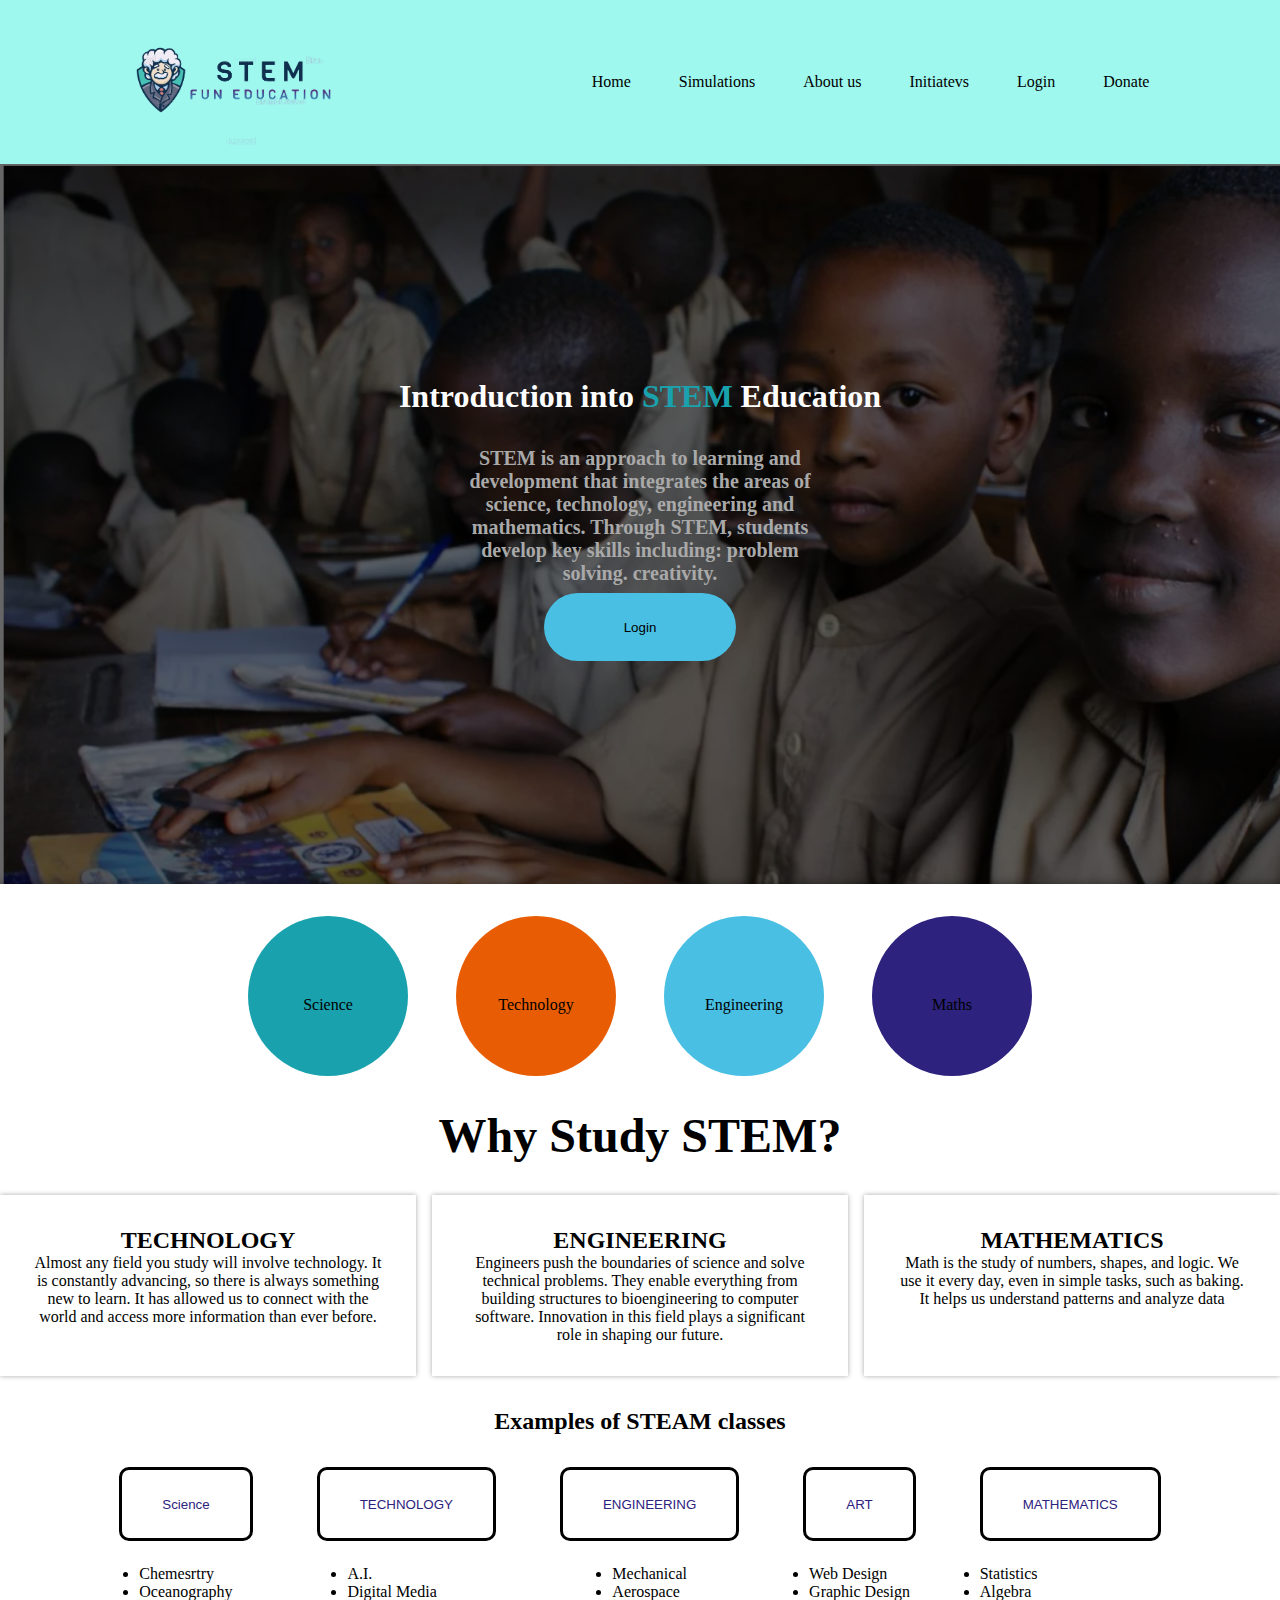
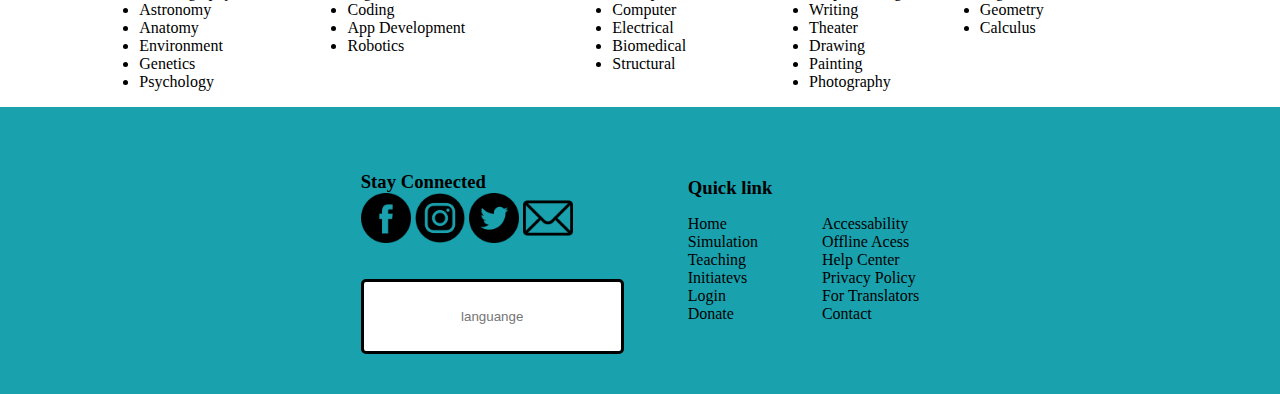
==== index.html @ d7e29684 "made simulation page responsive" ====
<!DOCTYPE html>
<html lang="en">
  <head>
    <meta charset="UTF-8" />
    <meta name="viewport" content="width=device-width, initial-scale=1.0" />
    <title>Stem</title>
    <link href="css/style.css" rel="stylesheet" />
    <link rel="stylesheet" href="https://cdnjs.cloudflare.com/ajax/libs/font-awesome/6.5.1/css/all.min.css" integrity="sha512-DTOQO9RWCH3ppGqcWaEA1BIZOC6xxalwEsw9c2QQeAIftl+Vegovlnee1c9QX4TctnWMn13TZye+giMm8e2LwA==" crossorigin="anonymous" referrerpolicy="no-referrer" />
  </head>
  <body>
    <nav>
      <div class="nav__container">
        <div class="logo">
         <a href="/"><img src="images/stem_logo.png" width="200px" /></a>
        </div>
        <div class="navigation">
          <ul>
            <li><a href="/">Home</li></a>
            <li><a href="/simulation.html">Simulations</li></a>
            <li><a href="/about-us.html">About us</li></a>
            <li><a href="/initiatives.html">Initiatevs</li></a>
            <li><a href="/login">Login</li></a>
            <li><a href="/donate.html">Donate</li></a>
          
          <li class="nav__mobile">
            <i class="fa-solid fa-bars"></i>
          </li>
        </ul>
        </div>
      </div>
     
    </nav>
    <div class="introduction">
      <div class="hero__introduction">
      <h1>Introduction into <span class="stem">STEM</span> Education</h1>
      <p class="paragraph">STEM is an approach to learning and development that integrates the areas of science, technology, engineering and mathematics. Through STEM, students develop key skills including: problem solving. creativity.
      </p>
      <div>
      <button class="btn aqua">Login</button>
    </div>
  </div>
    </div>
    <div class="round__circles">
      <div class="circles cyan">Science</div>
      <div class="circles orange">Technology</div>
      <div class="circles aqua">Engineering</div>
      <div class="circles blue">Maths</div>
    </div>

    <div>
      <h2 class="text">Why Study STEM?</h2>
    </div>
    <div class="science">
      <div class="tech">
        <h2>TECHNOLOGY</h2>

        <div class="paragraph__tech">
          <p>
            Almost any field you study will involve
            technology. It is constantly advancing, so there
            is always something new to learn. It has allowed
            us to connect with the world and access more
            information than ever before.
          </p>
        </div>
      </div>

      <div class="tech">
        <h2>ENGINEERING</h2>
        <p class="paragraph__tech">
          Engineers push the boundaries of science and solve technical
          problems. They enable
          everything from building structures to bioengineering to computer
          software.
          Innovation in this field plays a significant role in
          shaping our future.
        </p>
      </div>
      <div class="tech">
        <h2>MATHEMATICS</h2>
        <p class="paragraph__tech">
          Math is the study of numbers, shapes, and logic.
          We use it every day, even in simple tasks, such
          as baking. It helps us understand patterns and
          analyze data
        </p>
      </div>
    </div>
    <div class="main__steam">
      
        <div>
        <h2 class="heading">Examples of STEAM classes</h2>
    </div>
    <div class="main__profile">
      <div class="content__mechanical">
        <div>
        <button class="main__button">Science</button>
      </div>
      <div>
        <ul>
          <li>Chemesrtry</li>
          <li>Oceanography</li>
          <li>Astronomy</li>
          <li>Anatomy</li>
          <li>Environment</li>
          <li>Genetics</li>
          <li>Psychology</li>
        </ul>
      </div>
      </div>
      <div class="content__mechanical">
        <div>
      <button class="main__button">TECHNOLOGY</button>
    </div>
      <ul>
        <li>A.I.</li>
        <li>Digital Media</li>
        <li>Coding</li>
        <li>App Development</li>
        <li>Robotics</li>
      </ul>
</div>
<div class="content__mechanical">
  <div>
    <button class="main__button">ENGINEERING</button>
  </div>
    <ul>
        <li>Mechanical</li>
        <li>Aerospace</li>
        <li>Computer</li>
        <li>Electrical</li>
        <li>Biomedical</li>
        <li>Structural</li>
    </ul>
</div>
<div class="content__mechanical">
  <div>
    <button class="main__button">ART</button>
  </div>
  <div>
    <ul>
    <li>Web Design</li>
    <li>Graphic Design</li>
    <li>Writing</li>
    <li>Theater</li>
    <li>Drawing</li>
    <li>Painting</li>
    <li>Photography</li>
</ul>
</div>
</div>
<div class="content__mechanical">
  <div>
    <button class="main__button">MATHEMATICS</button>
    <ul>
    <li>Statistics</li>
    <li>Algebra</li>
    <li>Geometry</li>
    <li>Calculus</li>
</ul>
</div>
</div>
</div>
</div>
<div class="footer">
  
<div class="footer__content">
  <div class="footer__icons">
    <h3>Stay Connected</h3>
    <div class="footer__image">
    <img src="images/facebook.png" width="50">
      <img src="images/instagram.png" width="50">
        <img src="images/twitter.png" width="50">
        <img src="images/mail.png"width="50">
        </div>
        <div>
        <input type="language"placeholder="languange">
        </div>
        </div>
    
      <div class="quick__section">
        <h3>Quick link</h3>
      <div class="quick__link">
        <div>
        <ul> 
          <li>Home</li>
          <li>Simulation</li>
          <li>Teaching</li>
          <li>Initiatevs</li>
          <li>Login</li>
          <li>Donate</li>
        </ul>
      </div>
      <div>
        <ul>
          <li>Accessability</li>
          <li>Offline Acess</li>
          <li>Help Center</li>
          <li>Privacy Policy</li>
          <li>For Translators</li>
          <li>Contact</li>
        </ul>
      </div>
        </div>
      </div>
</div>

  </body>
</html>
---- css/style.css ----
* {
  margin: 0;
  padding: 0;
  box-sizing: border-box;
}

.container {
  width: 90%;
  margin: 0 auto;
}

.introduction {
  background: linear-gradient(rgba(0, 0, 0, 0.6), rgba(0, 0, 0, 0.6)), url("../images/Screenshot from 2024-02-20 08-55-19.png");
  background-repeat: no-repeat;
  background-size: cover;
  height: 80vh;
  display: flex;
  justify-content: center;
  align-items: center;
  flex-direction: column;
  flex-wrap: wrap;
  text-align: center;
  color: #fff;
}

.btn {
  padding: 2em 5rem;
  border-radius: 50px;
  border: none;
  text-align: center;
}

.blue {
  background-color: #2d227d;
}

.orange {
  background-color: #e85d04;
}

.cyan {
  background-color: hsl(185, 75%, 39%);
}

.aqua {
  background-color: #48bfe3;
}

.science {
  display: flex;
  justify-content: space-between;
  box-shadow: inset;
  border: darkgray;
  border-color: darkgray;
  margin-top: 2rem;
  height: 80%;
}

.paragraph {
  color: darkgray;
  padding-bottom: 1rem;
  font-size: 20px;
  font-weight: bold;
  height: 50%;
  width: 30%;
  margin: 0 auto;
  margin-top: 2rem;
  display: flex;
  justify-content: center;
  align-items: center;
  flex-direction: row;
  flex-wrap: wrap;
}

.hero h1 {
  font-size: 4rem;
  font-weight: bolder;
}

.stem {
  color: hsl(185, 75%, 39%);
}

.circles {
  border-radius: 50%;
  height: 50px;
  border: none;
  padding: 5em;
  width: 50px;
  text-align: center;
  display: flex;
  justify-content: center;
  align-items: center;
  flex-direction: row;
  flex-wrap: wrap;
}

.round__circles {
  display: flex;
  justify-content: center;
  align-items: center;
  flex-direction: row;
  flex-wrap: wrap;
  gap: 3rem;
  margin-top: 2rem;
  margin-bottom: 2rem;
}

.tech {
  padding: 2em;
  width: 90%;
  text-align: center;
  box-shadow: 0px 0px 5px darkgray;
  margin-bottom: 2rem;
}

.text {
  text-align: center;
  font-size: 3rem;
  font-weight: 2rem;
}

.tech:nth-child(2) {
  margin-left: 1em;
  margin-right: 1em;
}

.main__steam {
  display: flex;
  justify-content: center;
  align-items: center;
  flex-direction: column;
  flex-wrap: wrap;
}

.main__button {
  padding: 2em 3em;
  border: solid black;
  background-color: transparent;
  color: #2d227d;
  border-radius: 10px;
  display: flex;
  justify-content: center;
  align-items: center;
  flex-direction: row;
  flex-wrap: wrap;
}

.main__profile {
  display: flex;
  justify-content: flex-start;
  align-items: flex-start;
  flex-direction: row;
  flex-wrap: wrap;
  gap: 4rem;
  margin-top: 2em;
  padding-bottom: 1em;
}

.content__mechanical {
  display: flex;
  justify-content: center;
  align-items: center;
  flex-direction: column;
  flex-wrap: wrap;
}

.content__mechanical ul {
  display: flex;
  justify-content: center;
  align-items: flex-start;
  flex-direction: column;
  flex-wrap: wrap;
  margin-top: 1.5em;
}

.nav__container {
  background-color: #9EF8EE;
  display: flex;
  justify-content: space-around;
  align-items: center;
}

.navigation ul {
  display: flex;
  gap: 3em;
}

.navigation ul li {
  list-style-type: none;
}

.navigation ul li:hover {
  background-color: #FA7F08;
  color: aliceblue;
  cursor: pointer;
  border-radius: 20px;
}

.navigation ul li a {
  text-decoration: none;
  color: black;
}

.nav__mobile {
  display: none;
}

@media screen and (max-width: 840px) {
  .nav__mobile {
    display: none;
  }
  .navigation ul {
    display: none;
  }
  .navigation ul li:not(:last-child) {
    display: block;
  }
  .circles {
    display: flex;
    justify-content: center;
    align-items: center;
    flex-direction: row;
    flex-wrap: wrap;
  }
  .hero__introduction p {
    width: 100%;
  }
  .science {
    display: flex;
    justify-content: center;
    align-items: center;
    flex-direction: column;
    flex-wrap: wrap;
  }
}
.simulation__introduction {
  background: linear-gradient(rgba(0, 0, 0, 0.7), rgba(0, 0, 0, 0.7)), url("../images/back.jpg");
  height: 80vh;
  background-size: cover;
  background-repeat: no-repeat;
  display: flex;
  justify-content: center;
  align-items: center;
  flex-direction: column;
  flex-wrap: wrap;
  text-align: center;
  color: #48bfe3;
  font-size: 2em;
  font-weight: 1.5em;
}

.nav__mobile {
  display: none;
}

.simulation__subject {
  display: flex;
  justify-content: center;
  align-items: center;
  flex-direction: row;
  flex-wrap: wrap;
  gap: 3em;
  padding-bottom: 2em;
}

.simulation__content__profile {
  margin-top: 2rem;
  font-size: 1.5em;
  font-weight: 2em;
}

.simulation__content__profile h2 {
  color: #e85d04;
  margin-bottom: 1em;
}

@media screen and (max-width: 840px) {
  .nav__mobile {
    display: inline-block;
  }
  .navigation ul li:not(:last-child) {
    display: none;
  }
  h3 {
    font-size: 1em;
    text-align: center;
    font-weight: 2em;
    color: #48bfe3;
  }
  .simulation {
    display: flex;
    justify-content: center;
    align-items: center;
    flex-direction: column;
    flex-wrap: wrap;
  }
  .simulation__subject {
    display: flex;
    justify-content: center;
    align-items: center;
    flex-direction: column;
    flex-wrap: wrap;
  }
  .simulation__introduction p {
    width: 100%;
  }
}
.about__us {
  display: flex;
  justify-content: center;
  align-items: center;
  flex-direction: row;
  flex-wrap: wrap;
}

.about__us button {
  border: solid black;
  border-radius: 10px;
  margin-top: 2em;
  background-color: aqua;
}

.footer__content {
  display: flex;
  justify-content: center;
  align-items: center;
  flex-direction: row;
  flex-wrap: wrap;
  gap: 4em;
}

.footer {
  background-color: hsl(185, 75%, 39%);
  height: 80%;
}

.quick__link ul :hover {
  color: #e85d04;
  cursor: pointer;
}

.footer h3 {
  color: black;
}

.quick__link {
  display: flex;
  justify-content: space-between;
  align-items: center;
  flex-direction: row;
  flex-wrap: wrap;
  gap: 4rem;
  padding-top: 1rem;
}

.quick__link ul li {
  list-style-type: none;
}

.footer__content input {
  padding: 2em 3em;
  border: solid black;
  border-radius: 5px;
  margin-top: 2rem;
  text-align: center;
  margin-bottom: 3em;
}

.footer__icons {
  margin-top: 4rem;
}

.quick__section h3 {
  align-items: center;
}
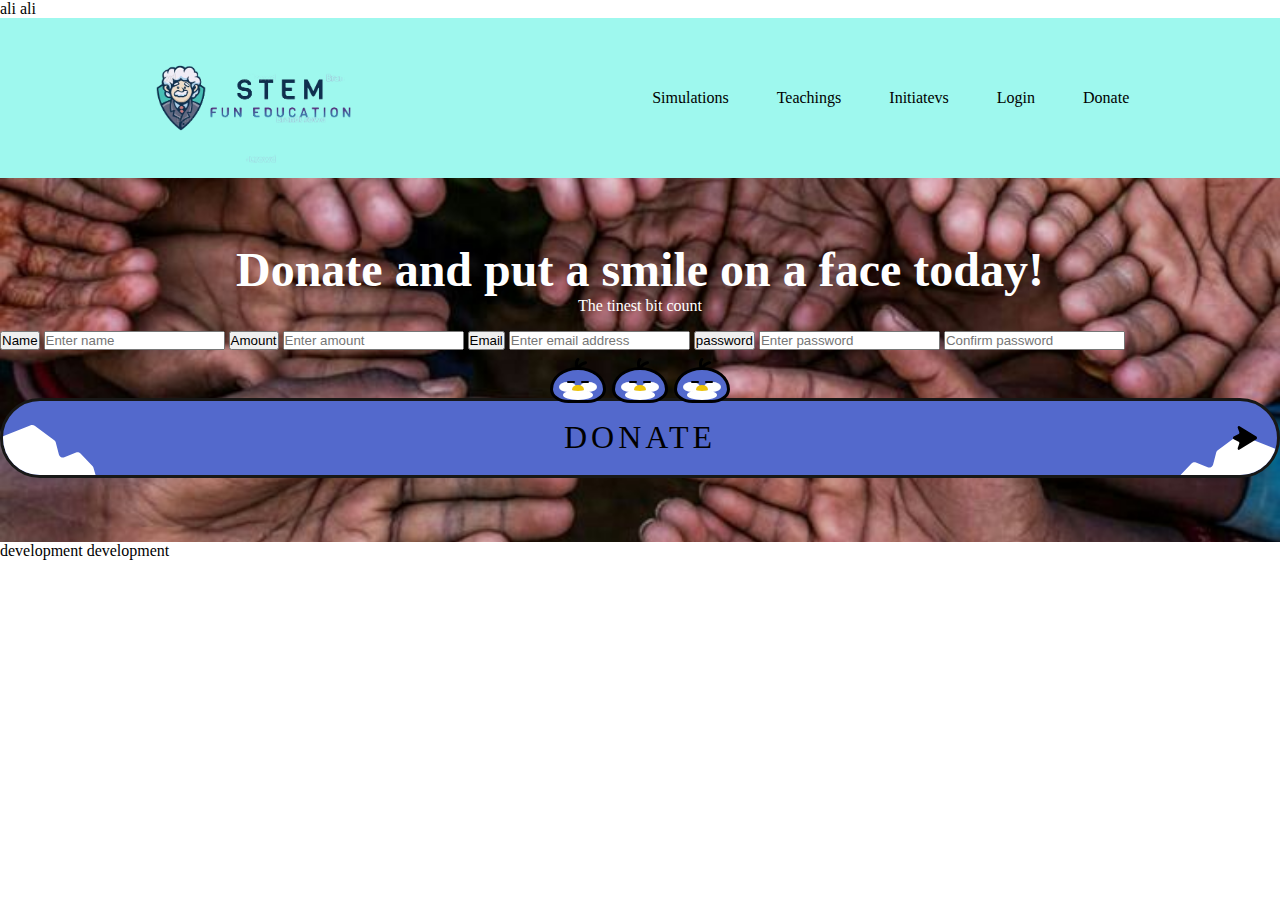
==== commit 4b8ee881: "Merge pull request #7 from zarajin7/ali" ====
--- a/index.html
+++ b/index.html
@@ -1,209 +1,106 @@
+ ali
+
+
 <!DOCTYPE html>
 <html lang="en">
+ ali
   <head>
     <meta charset="UTF-8" />
+    <title>steam/stem</title>
     <meta name="viewport" content="width=device-width, initial-scale=1.0" />
-    <title>Stem</title>
+    <title>Document</title>
     <link href="css/style.css" rel="stylesheet" />
-    <link rel="stylesheet" href="https://cdnjs.cloudflare.com/ajax/libs/font-awesome/6.5.1/css/all.min.css" integrity="sha512-DTOQO9RWCH3ppGqcWaEA1BIZOC6xxalwEsw9c2QQeAIftl+Vegovlnee1c9QX4TctnWMn13TZye+giMm8e2LwA==" crossorigin="anonymous" referrerpolicy="no-referrer" />
   </head>
   <body>
-    <nav>
-      <div class="nav__container">
-        <div class="logo">
-         <a href="/"><img src="images/stem_logo.png" width="200px" /></a>
+    <header>
+      <nav>
+        <div class="nav__container">
+          <div class="logo">
+            <img src="images/stem_logo.png" width="200px" />
+          </div>
+          <div class="navigation">
+            <ul>
+              <li><a href="#"></a>Simulations</li>
+              <li><a href="#"></a>Teachings</li>
+              <li><a href="#"></a>Initiatevs</li>
+              <li><a href="#"></a>Login</li>
+              <li><a href="donate.html"></a>Donate</li>
+            </ul>
+          </div>
         </div>
-        <div class="navigation">
-          <ul>
-            <li><a href="/">Home</li></a>
-            <li><a href="/simulation.html">Simulations</li></a>
-            <li><a href="/about-us.html">About us</li></a>
-            <li><a href="/initiatives.html">Initiatevs</li></a>
-            <li><a href="/login">Login</li></a>
-            <li><a href="/donate.html">Donate</li></a>
-          
-          <li class="nav__mobile">
-            <i class="fa-solid fa-bars"></i>
-          </li>
-        </ul>
+      </nav>
+    </header>
+
+    
+
+    <section>
+      <div class="hero">
+        <div class="hero__content">
+          <div class="hero__content__header">
+            <div class="margin__top">
+            <h1>
+              <strong class="white"
+                >Donate and put a smile on a face today!</strong
+              >
+            </h1>
+            <p><span class="white">The tinest bit count</span></p>
+          </div>
+
+<div class="card">
+  <div class="main__card">
+    <button>Name</button>
+    <input type="search" placeholder="Enter name" />
+
+    <button>Amount</button>
+    <input type="amount" placeholder="Enter amount" />
+
+    <button>Email</button>
+    <input type="search" placeholder="Enter email address" />
+    
+    <button>password</button>
+<input type="password" placeholder="Enter password">
+<input type="password" placeholder="Confirm password">
+
+    <div class="container">
+      <a id="donate" href="#" class="button button--pen">
+        <div class="button__wrapper">
+          <span class="button__text">DONATE</span>
+        </div>
+        <div class="characterBox">
+          <div class="character wakeup">
+            <div class="character__face"></div>
+            <div class="charactor__face2"></div>
+          </div>
+          <div class="character wakeup">
+            <div class="character__face"></div>
+            <div class="charactor__face2"></div>
+          </div>
+          <div class="character">
+            <div class="character__face"></div>
+            <div class="charactor__face2"></div>
+          </div>
+        </div>
+      </a>
+    </div>
+  </div>
+</div>
+</div>
         </div>
       </div>
-     
-    </nav>
-    <div class="introduction">
-      <div class="hero__introduction">
-      <h1>Introduction into <span class="stem">STEM</span> Education</h1>
-      <p class="paragraph">STEM is an approach to learning and development that integrates the areas of science, technology, engineering and mathematics. Through STEM, students develop key skills including: problem solving. creativity.
-      </p>
-      <div>
-      <button class="btn aqua">Login</button>
-    </div>
-  </div>
-    </div>
-    <div class="round__circles">
-      <div class="circles cyan">Science</div>
-      <div class="circles orange">Technology</div>
-      <div class="circles aqua">Engineering</div>
-      <div class="circles blue">Maths</div>
-    </div>
-
-    <div>
-      <h2 class="text">Why Study STEM?</h2>
-    </div>
-    <div class="science">
-      <div class="tech">
-        <h2>TECHNOLOGY</h2>
-
-        <div class="paragraph__tech">
-          <p>
-            Almost any field you study will involve
-            technology. It is constantly advancing, so there
-            is always something new to learn. It has allowed
-            us to connect with the world and access more
-            information than ever before.
-          </p>
-        </div>
-      </div>
-
-      <div class="tech">
-        <h2>ENGINEERING</h2>
-        <p class="paragraph__tech">
-          Engineers push the boundaries of science and solve technical
-          problems. They enable
-          everything from building structures to bioengineering to computer
-          software.
-          Innovation in this field plays a significant role in
-          shaping our future.
-        </p>
-      </div>
-      <div class="tech">
-        <h2>MATHEMATICS</h2>
-        <p class="paragraph__tech">
-          Math is the study of numbers, shapes, and logic.
-          We use it every day, even in simple tasks, such
-          as baking. It helps us understand patterns and
-          analyze data
-        </p>
-      </div>
-    </div>
-    <div class="main__steam">
-      
-        <div>
-        <h2 class="heading">Examples of STEAM classes</h2>
-    </div>
-    <div class="main__profile">
-      <div class="content__mechanical">
-        <div>
-        <button class="main__button">Science</button>
-      </div>
-      <div>
-        <ul>
-          <li>Chemesrtry</li>
-          <li>Oceanography</li>
-          <li>Astronomy</li>
-          <li>Anatomy</li>
-          <li>Environment</li>
-          <li>Genetics</li>
-          <li>Psychology</li>
-        </ul>
-      </div>
-      </div>
-      <div class="content__mechanical">
-        <div>
-      <button class="main__button">TECHNOLOGY</button>
-    </div>
-      <ul>
-        <li>A.I.</li>
-        <li>Digital Media</li>
-        <li>Coding</li>
-        <li>App Development</li>
-        <li>Robotics</li>
-      </ul>
-</div>
-<div class="content__mechanical">
-  <div>
-    <button class="main__button">ENGINEERING</button>
-  </div>
-    <ul>
-        <li>Mechanical</li>
-        <li>Aerospace</li>
-        <li>Computer</li>
-        <li>Electrical</li>
-        <li>Biomedical</li>
-        <li>Structural</li>
-    </ul>
-</div>
-<div class="content__mechanical">
-  <div>
-    <button class="main__button">ART</button>
-  </div>
-  <div>
-    <ul>
-    <li>Web Design</li>
-    <li>Graphic Design</li>
-    <li>Writing</li>
-    <li>Theater</li>
-    <li>Drawing</li>
-    <li>Painting</li>
-    <li>Photography</li>
-</ul>
-</div>
-</div>
-<div class="content__mechanical">
-  <div>
-    <button class="main__button">MATHEMATICS</button>
-    <ul>
-    <li>Statistics</li>
-    <li>Algebra</li>
-    <li>Geometry</li>
-    <li>Calculus</li>
-</ul>
-</div>
-</div>
-</div>
-</div>
-<div class="footer">
-  
-<div class="footer__content">
-  <div class="footer__icons">
-    <h3>Stay Connected</h3>
-    <div class="footer__image">
-    <img src="images/facebook.png" width="50">
-      <img src="images/instagram.png" width="50">
-        <img src="images/twitter.png" width="50">
-        <img src="images/mail.png"width="50">
-        </div>
-        <div>
-        <input type="language"placeholder="languange">
-        </div>
-        </div>
-    
-      <div class="quick__section">
-        <h3>Quick link</h3>
-      <div class="quick__link">
-        <div>
-        <ul> 
-          <li>Home</li>
-          <li>Simulation</li>
-          <li>Teaching</li>
-          <li>Initiatevs</li>
-          <li>Login</li>
-          <li>Donate</li>
-        </ul>
-      </div>
-      <div>
-        <ul>
-          <li>Accessability</li>
-          <li>Offline Acess</li>
-          <li>Help Center</li>
-          <li>Privacy Policy</li>
-          <li>For Translators</li>
-          <li>Contact</li>
-        </ul>
-      </div>
-        </div>
-      </div>
-</div>
+    </section>
+    <script type="module" src="js/confetti.js"></script>
 
   </body>
 </html>
+
+<head>
+    <meta charset="UTF-8">
+    <meta name="viewport" content="width=device-width, initial-scale=1.0">
+    <title>Stem</title>
+</head>
+<body>
+    
+</body>
+</html>
+development
+ development
--- a/css/style.css
+++ b/css/style.css
@@ -1,177 +1,523 @@
-* {
-  margin: 0;
-  padding: 0;
-  box-sizing: border-box;
-}
-
-.container {
-  width: 90%;
+.nav__container {
+  background-color: aliceblue;
+  display: flex;
+  justify-content: space-around;
+  align-items: center;
+}
+
+.navigation ul {
+  display: flex;
+  gap: 3em;
+}
+
+.navigation ul li {
+  list-style-type: none;
+}
+
+.navigation ul li:hover {
+  background-color: #9ef8ee;
+  padding: 1rem;
+  color: aliceblue;
+  cursor: pointer;
+  border-radius: 20px;
+}
+
+.navigation ul li a {
+  text-decoration: none;
+  color: black;
+}
+
+.hero__content {
+  background-color: white;
+  min-width: 400px;
+}
+.hero__content__header {
+  background: url("/images/donate.jpg") no-repeat center center/cover;
+  padding: 4em 0;
+}
+.hero__content__header .white {
+  color: white;
+}
+.hero__content__header .margin__top {
+  margin-bottom: 1em;
+  text-align: center;
+}
+.hero__content__header .margin__top h1 {
+  font-size: 3rem;
+}
+.donation__form {
+  background-color: #fff;
+  padding: 1em;
+  /* height: 430px; */
+  width: 50%;
   margin: 0 auto;
-}
-
-.introduction {
-  background: linear-gradient(rgba(0, 0, 0, 0.6), rgba(0, 0, 0, 0.6)), url("../images/Screenshot from 2024-02-20 08-55-19.png");
-  background-repeat: no-repeat;
-  background-size: cover;
-  height: 80vh;
-  display: flex;
-  justify-content: center;
-  align-items: center;
-  flex-direction: column;
-  flex-wrap: wrap;
-  text-align: center;
-  color: #fff;
-}
-
-.btn {
-  padding: 2em 5rem;
-  border-radius: 50px;
-  border: none;
-  text-align: center;
-}
-
-.blue {
-  background-color: #2d227d;
-}
-
-.orange {
-  background-color: #e85d04;
-}
-
-.cyan {
-  background-color: hsl(185, 75%, 39%);
-}
-
-.aqua {
-  background-color: #48bfe3;
-}
-
-.science {
-  display: flex;
-  justify-content: space-between;
-  box-shadow: inset;
-  border: darkgray;
-  border-color: darkgray;
-  margin-top: 2rem;
-  height: 80%;
-}
-
-.paragraph {
-  color: darkgray;
-  padding-bottom: 1rem;
-  font-size: 20px;
-  font-weight: bold;
-  height: 50%;
-  width: 30%;
-  margin: 0 auto;
-  margin-top: 2rem;
-  display: flex;
-  justify-content: center;
-  align-items: center;
-  flex-direction: row;
-  flex-wrap: wrap;
-}
-
-.hero h1 {
-  font-size: 4rem;
-  font-weight: bolder;
-}
-
-.stem {
-  color: hsl(185, 75%, 39%);
-}
-
-.circles {
-  border-radius: 50%;
-  height: 50px;
-  border: none;
-  padding: 5em;
-  width: 50px;
-  text-align: center;
-  display: flex;
-  justify-content: center;
-  align-items: center;
-  flex-direction: row;
-  flex-wrap: wrap;
-}
-
-.round__circles {
-  display: flex;
-  justify-content: center;
-  align-items: center;
-  flex-direction: row;
-  flex-wrap: wrap;
-  gap: 3rem;
-  margin-top: 2rem;
-  margin-bottom: 2rem;
-}
-
-.tech {
-  padding: 2em;
-  width: 90%;
-  text-align: center;
-  box-shadow: 0px 0px 5px darkgray;
-  margin-bottom: 2rem;
-}
-
-.text {
-  text-align: center;
-  font-size: 3rem;
-  font-weight: 2rem;
-}
-
-.tech:nth-child(2) {
-  margin-left: 1em;
-  margin-right: 1em;
-}
-
-.main__steam {
-  display: flex;
-  justify-content: center;
-  align-items: center;
-  flex-direction: column;
-  flex-wrap: wrap;
-}
-
-.main__button {
-  padding: 2em 3em;
-  border: solid black;
-  background-color: transparent;
-  color: #2d227d;
-  border-radius: 10px;
-  display: flex;
-  justify-content: center;
-  align-items: center;
-  flex-direction: row;
-  flex-wrap: wrap;
-}
-
-.main__profile {
+  border-radius: 30px;
+}
+.donation__form form {
+  padding: 1em;
+  gap: 1em;
   display: flex;
   justify-content: flex-start;
-  align-items: flex-start;
-  flex-direction: row;
-  flex-wrap: wrap;
-  gap: 4rem;
-  margin-top: 2em;
-  padding-bottom: 1em;
-}
-
-.content__mechanical {
-  display: flex;
-  justify-content: center;
-  align-items: center;
-  flex-direction: column;
-  flex-wrap: wrap;
-}
-
-.content__mechanical ul {
-  display: flex;
-  justify-content: center;
   align-items: flex-start;
   flex-direction: column;
   flex-wrap: wrap;
-  margin-top: 1.5em;
+}
+.donation__form form div {
+  display: flex;
+  justify-content: flex-start;
+  align-items: flex-start;
+  flex-direction: column;
+  flex-wrap: wrap;
+  gap: 0.5em;
+  width: 100%;
+}
+.donation__form form div input {
+  width: 100%;
+  outline: none;
+  padding: 1.5em 1em;
+  border: none;
+  box-shadow: 0 0 5px lightgray;
+}
+
+.button--pen {
+  --main_color: #5369cc;
+  --sub_color1: #fff;
+  --sub_color2: rgb(237, 196, 10);
+  --base_color: #000000;
+  --border_radius1: 60px 60px 40px 40px / 48px 48px 30px 30px;
+  --border_radius2: 70px 70px 40px 40px / 48px 48px 30px 30px;
+  --border_radius3: 40px 40px 40px 40px / 48px 48px 30px 30px;
+}
+
+.button {
+  position: relative;
+  display: flex;
+  justify-content: center;
+  align-items: center;
+  height: 80px;
+  box-sizing: border-box;
+  text-decoration: none;
+  border: solid 3px #181817;
+  border-radius: 40px;
+  background: var(--main_color);
+  font-family: "Fredoka One", cursive;
+  margin-top: 3em;
+}
+
+.button::before {
+  content: "";
+  position: absolute;
+  z-index: 2;
+  top: 0;
+  right: 20px;
+  bottom: 0;
+  margin: auto 0;
+  width: 24px;
+  height: 24px;
+  background: var(--base_color);
+  transition: all ease 0.2s;
+}
+
+.button__wrapper {
+  display: flex;
+  justify-content: center;
+  align-items: center;
+  position: relative;
+  z-index: 1;
+  width: 100%;
+  height: 100%;
+  border-radius: 40px;
+  overflow: hidden;
+}
+
+.button__wrapper::before,
+.button__wrapper::after {
+  transition: all 0.5s ease;
+}
+
+.characterBox {
+  position: absolute;
+  top: -54px;
+  left: 0;
+  right: 0;
+  margin: 0 auto;
+  display: flex;
+  justify-content: space-between;
+  align-items: flex-end;
+  width: 180px;
+  height: 56px;
+}
+
+.button__text {
+  position: relative;
+  z-index: 3;
+  font-size: 32px;
+  letter-spacing: 4px;
+  color: var(--base_color);
+  transition: all 0.3s ease;
+}
+
+.character {
+  position: relative;
+  width: 56px;
+  height: 36px;
+  box-sizing: border-box;
+  border: solid 3px #000;
+  background: var(--main_color);
+  border-radius: var(--border_radius1);
+  animation: sleep 1s ease infinite alternate;
+}
+
+.character::before {
+  content: "";
+  position: absolute;
+  top: -12px;
+  left: 22px;
+  width: 12px;
+  height: 12px;
+  background: #000;
+  -webkit-clip-path: path("M10.23,3.32c-3.54,.63-5.72,2.51-7.02,4.23-.33-1.58-.34-3.54,.93-5.12,.52-.65,.41-1.59-.24-2.11C3.24-.19,2.29-.08,1.77,.57c-3.82,4.77-.31,11.11-.13,11.42,0,0,0,0,0,0,0,0,0,0,0,0,0,0,0,0,0,0-.01-.02,2.49,.04,2.52,0,.1-.14,1.54-4.82,6.59-5.71,.82-.14,1.37-.92,1.22-1.74s-.94-1.36-1.75-1.21Z");
+          clip-path: path("M10.23,3.32c-3.54,.63-5.72,2.51-7.02,4.23-.33-1.58-.34-3.54,.93-5.12,.52-.65,.41-1.59-.24-2.11C3.24-.19,2.29-.08,1.77,.57c-3.82,4.77-.31,11.11-.13,11.42,0,0,0,0,0,0,0,0,0,0,0,0,0,0,0,0,0,0-.01-.02,2.49,.04,2.52,0,.1-.14,1.54-4.82,6.59-5.71,.82-.14,1.37-.92,1.22-1.74s-.94-1.36-1.75-1.21Z");
+}
+
+.character__face {
+  position: absolute;
+  z-index: 2;
+  top: 15px;
+  left: 0;
+  right: 0;
+  margin: 0 auto;
+  width: 12px;
+  height: 6px;
+  background: var(--sub_color2);
+  border-radius: 50% 50% 50% 50%/78% 78% 22% 22%;
+  transition: 0.2s;
+}
+
+.character__face::before,
+.character__face::after {
+  content: "";
+  position: absolute;
+  top: -4px;
+  width: 8px;
+  height: 2px;
+  border-radius: 4px;
+  background: #000;
+}
+
+.character__face::before {
+  left: -5px;
+}
+
+.character__face::after {
+  right: -5px;
+}
+
+.button--pen .charactor__face2 {
+  position: absolute;
+  z-index: 1;
+  bottom: 0;
+  left: 0;
+  right: 0;
+  margin: auto;
+  width: 30px;
+  height: 10px;
+  border-radius: 50%;
+  background: #fff;
+  animation: face_pen 1s ease infinite alternate;
+}
+
+.button--pen .charactor__face2::before,
+.button--pen .charactor__face2::after {
+  content: "";
+  position: absolute;
+  top: -8px;
+  width: 17px;
+  height: 10px;
+  border-radius: 50%;
+  background: #fff;
+}
+
+.button--pen .charactor__face2::before {
+  left: -4px;
+}
+
+.button--pen .charactor__face2::after {
+  right: -4px;
+}
+
+.button--pen::before {
+  -webkit-clip-path: path("M23.36,10.63L6.18,.13c-.93-.57-1.85,.81-1.39,2.06l1.44,3.91c.3,.81,.01,1.81-.6,2.1L.72,10.58c-.96,.47-.96,2.37,0,2.83l4.91,2.38c.62,.3,.9,1.29,.6,2.1l-1.44,3.91c-.46,1.26,.46,2.63,1.39,2.06L23.36,13.37c.86-.53,.86-2.22,0-2.75Z");
+          clip-path: path("M23.36,10.63L6.18,.13c-.93-.57-1.85,.81-1.39,2.06l1.44,3.91c.3,.81,.01,1.81-.6,2.1L.72,10.58c-.96,.47-.96,2.37,0,2.83l4.91,2.38c.62,.3,.9,1.29,.6,2.1l-1.44,3.91c-.46,1.26,.46,2.63,1.39,2.06L23.36,13.37c.86-.53,.86-2.22,0-2.75Z");
+}
+
+.button--pen .button__wrapper::before,
+.button--pen .button__wrapper::after {
+  content: "";
+  position: absolute;
+  width: 110px;
+  height: 60px;
+  background: var(--sub_color1);
+  -webkit-clip-path: path("M9.12,14.14L43.15,.5c1.61-.86,3.57-.59,4.9,.68l19.55,14.31c.42,.4,.76,.89,.99,1.42l3.45,13.09c.89,2.06,3.18,3.09,5.28,2.37l11.76-4.86c1.56-.54,3.29-.11,4.43,1.1l11.93,12.39c.48,.51,.84,1.12,1.03,1.8l3.35,11.62c.8,2.79-1.25,5.58-4.1,5.58H4.27c-2.71,0-4.73-2.54-4.18-5.24L6.92,17.11c.26-1.28,1.07-2.37,2.2-2.97Z");
+          clip-path: path("M9.12,14.14L43.15,.5c1.61-.86,3.57-.59,4.9,.68l19.55,14.31c.42,.4,.76,.89,.99,1.42l3.45,13.09c.89,2.06,3.18,3.09,5.28,2.37l11.76-4.86c1.56-.54,3.29-.11,4.43,1.1l11.93,12.39c.48,.51,.84,1.12,1.03,1.8l3.35,11.62c.8,2.79-1.25,5.58-4.1,5.58H4.27c-2.71,0-4.73-2.54-4.18-5.24L6.92,17.11c.26-1.28,1.07-2.37,2.2-2.97Z");
+}
+
+.button--pen .button__wrapper::before {
+  left: -16px;
+  bottom: -10px;
+}
+
+.button--pen .button__wrapper::after {
+  right: -8px;
+  bottom: -20px;
+  transform: rotateY(180deg);
+}
+
+.button:hover .button__wrapper::before {
+  transform: translateX(-12px);
+}
+
+.button:hover .button__wrapper::after {
+  transform: rotateY(180deg) translateX(-12px);
+}
+
+.button:hover .button__text {
+  letter-spacing: 6px;
+}
+
+.button:hover::before {
+  right: 14px;
+}
+
+.button:hover .wakeup {
+  animation: wakeup 0.2s ease;
+  animation-fill-mode: forwards;
+}
+
+.button:hover .wakeup .character__face {
+  top: 20px;
+}
+
+.button:hover .wakeup .character__face::before,
+.button:hover .wakeup .character__face::after {
+  animation: eye 5s linear infinite;
+}
+
+.button:hover .wakeup:nth-child(2) .character__face::before,
+.button:hover .wakeup:nth-child(2) .character__face::after {
+  animation: eye_2 5s linear infinite;
+}
+
+.button--pen:hover .wakeup .charactor__face2 {
+  animation: face_pen_wakeup 0.2s ease;
+  animation-fill-mode: forwards;
+}
+
+.button--pen:hover .wakeup .charactor__face2::before,
+.button--pen:hover .wakeup .charactor__face2::after {
+  top: -12px;
+  height: 18px;
+}
+
+@keyframes sleep {
+  0% {
+    height: 36px;
+    border-radius: var(--border_radius1);
+  }
+  100% {
+    height: 32px;
+    border-radius: var(--border_radius2);
+  }
+}
+@keyframes wakeup {
+  0% {
+    height: 32px;
+    border-radius: var(--border_radius2);
+  }
+  100% {
+    height: 56px;
+    border-radius: var(--border_radius3);
+  }
+}
+@keyframes eye {
+  0% {
+    top: -6px;
+    width: 6px;
+    height: 6px;
+  }
+  30% {
+    top: -6px;
+    width: 6px;
+    height: 6px;
+  }
+  32% {
+    top: -4px;
+    width: 8px;
+    height: 2px;
+  }
+  34% {
+    top: -6px;
+    width: 6px;
+    height: 6px;
+  }
+  70% {
+    top: -6px;
+    width: 6px;
+    height: 6px;
+  }
+  72% {
+    top: -4px;
+    width: 8px;
+    height: 2px;
+  }
+  74% {
+    top: -6px;
+    width: 6px;
+    height: 6px;
+  }
+  76% {
+    top: -4px;
+    width: 8px;
+    height: 2px;
+  }
+  78% {
+    top: -6px;
+    width: 6px;
+    height: 6px;
+  }
+  100% {
+    top: -6px;
+    width: 6px;
+    height: 6px;
+  }
+}
+@keyframes eye_2 {
+  0% {
+    top: -6px;
+    width: 6px;
+    height: 6px;
+  }
+  10% {
+    transform: translateX(0);
+  }
+  12% {
+    transform: translateX(3px);
+  }
+  20% {
+    top: -6px;
+    width: 6px;
+    height: 6px;
+  }
+  22% {
+    top: -4px;
+    width: 8px;
+    height: 2px;
+  }
+  24% {
+    top: -6px;
+    width: 6px;
+    height: 6px;
+  }
+  25% {
+    transform: translateX(3px);
+  }
+  27% {
+    transform: translateX(0);
+  }
+  74% {
+    top: -6px;
+    width: 6px;
+    height: 6px;
+    transform: translateX(0);
+  }
+  76% {
+    top: -4px;
+    width: 8px;
+    height: 2px;
+    transform: translateX(3px);
+  }
+  78% {
+    top: -6px;
+    width: 6px;
+    height: 6px;
+  }
+  80% {
+    top: -4px;
+    width: 8px;
+    height: 2px;
+  }
+  82% {
+    top: -6px;
+    width: 6px;
+    height: 6px;
+  }
+  85% {
+    transform: translateX(3px);
+  }
+  87% {
+    transform: translateX(0);
+  }
+  100% {
+    top: -6px;
+    width: 6px;
+    height: 6px;
+    transform: translateX(0);
+  }
+}
+@keyframes body_hoo {
+  0% {
+    bottom: 2px;
+  }
+  100% {
+    bottom: 0;
+  }
+}
+@keyframes body_hoo_wakeup {
+  0% {
+    bottom: 2px;
+  }
+  100% {
+    bottom: 6px;
+  }
+}
+@keyframes face_pen {
+  0% {
+    height: 14px;
+  }
+  100% {
+    height: 10px;
+  }
+}
+@keyframes face_pen_wakeup {
+  0% {
+    height: 14px;
+  }
+  100% {
+    height: 28px;
+  }
+}
+@media screen and (max-width: 600px) {
+  .nav__container {
+    background-color: #9ef8ee;
+  }
+  .nav__container--right {
+    display: none;
+  }
+  .nav__container {
+    display: none;
+    z-index: 1;
+  }
+}
+* {
+  margin: 0;
+  box-sizing: border-box;
+  padding: 0%;
+}
+
+.home__page {
+  background-image: url(../images/stem.jpg);
+  background-repeat: no-repeat;
+  background-position: center center;
 }
 
 .nav__container {
@@ -192,6 +538,7 @@
 
 .navigation ul li:hover {
   background-color: #FA7F08;
+  padding: 1rem;
   color: aliceblue;
   cursor: pointer;
   border-radius: 20px;
@@ -202,175 +549,42 @@
   color: black;
 }
 
-.nav__mobile {
-  display: none;
-}
-
-@media screen and (max-width: 840px) {
-  .nav__mobile {
-    display: none;
-  }
-  .navigation ul {
-    display: none;
-  }
-  .navigation ul li:not(:last-child) {
-    display: block;
-  }
-  .circles {
-    display: flex;
-    justify-content: center;
-    align-items: center;
-    flex-direction: row;
-    flex-wrap: wrap;
-  }
-  .hero__introduction p {
-    width: 100%;
-  }
-  .science {
-    display: flex;
-    justify-content: center;
-    align-items: center;
-    flex-direction: column;
-    flex-wrap: wrap;
-  }
-}
-.simulation__introduction {
-  background: linear-gradient(rgba(0, 0, 0, 0.7), rgba(0, 0, 0, 0.7)), url("../images/back.jpg");
-  height: 80vh;
-  background-size: cover;
-  background-repeat: no-repeat;
-  display: flex;
-  justify-content: center;
-  align-items: center;
-  flex-direction: column;
-  flex-wrap: wrap;
+.hero__content {
+  background-color: #9EF8EE;
+}
+
+.main-container {
+  display: flex;
   text-align: center;
-  color: #48bfe3;
-  font-size: 2em;
-  font-weight: 1.5em;
-}
-
-.nav__mobile {
-  display: none;
-}
-
-.simulation__subject {
-  display: flex;
-  justify-content: center;
-  align-items: center;
-  flex-direction: row;
-  flex-wrap: wrap;
-  gap: 3em;
-  padding-bottom: 2em;
-}
-
-.simulation__content__profile {
-  margin-top: 2rem;
-  font-size: 1.5em;
-  font-weight: 2em;
-}
-
-.simulation__content__profile h2 {
-  color: #e85d04;
-  margin-bottom: 1em;
-}
-
-@media screen and (max-width: 840px) {
-  .nav__mobile {
-    display: inline-block;
-  }
-  .navigation ul li:not(:last-child) {
-    display: none;
-  }
-  h3 {
-    font-size: 1em;
-    text-align: center;
-    font-weight: 2em;
-    color: #48bfe3;
-  }
-  .simulation {
-    display: flex;
-    justify-content: center;
-    align-items: center;
-    flex-direction: column;
-    flex-wrap: wrap;
-  }
-  .simulation__subject {
-    display: flex;
-    justify-content: center;
-    align-items: center;
-    flex-direction: column;
-    flex-wrap: wrap;
-  }
-  .simulation__introduction p {
-    width: 100%;
-  }
-}
-.about__us {
-  display: flex;
-  justify-content: center;
-  align-items: center;
-  flex-direction: row;
-  flex-wrap: wrap;
-}
-
-.about__us button {
-  border: solid black;
-  border-radius: 10px;
-  margin-top: 2em;
-  background-color: aqua;
-}
-
-.footer__content {
-  display: flex;
-  justify-content: center;
-  align-items: center;
-  flex-direction: row;
-  flex-wrap: wrap;
-  gap: 4em;
-}
-
-.footer {
-  background-color: hsl(185, 75%, 39%);
-  height: 80%;
-}
-
-.quick__link ul :hover {
-  color: #e85d04;
+}
+
+.main-content__left h3 {
+  font-size: 1rem;
+  padding-top: 6rem;
+}
+
+.main-content__left h1 {
+  font-size: 2rem;
+  padding-top: 4rem 0;
+}
+
+.main-content__list {
+  border-bottom: 3px solid black;
+}
+
+.main-content__list ul {
+  display: flex;
+  justify-content: space-evenly;
+  list-style-type: none;
+  font-size: 3rem;
+}
+
+.main-content__list ul li {
+  padding-bottom: -1rem;
+}
+
+.main-content__list ul li:hover {
   cursor: pointer;
-}
-
-.footer h3 {
-  color: black;
-}
-
-.quick__link {
-  display: flex;
-  justify-content: space-between;
-  align-items: center;
-  flex-direction: row;
-  flex-wrap: wrap;
-  gap: 4rem;
-  padding-top: 1rem;
-}
-
-.quick__link ul li {
-  list-style-type: none;
-}
-
-.footer__content input {
-  padding: 2em 3em;
-  border: solid black;
-  border-radius: 5px;
-  margin-top: 2rem;
-  text-align: center;
-  margin-bottom: 3em;
-}
-
-.footer__icons {
-  margin-top: 4rem;
-}
-
-.quick__section h3 {
-  align-items: center;
+  border-bottom: 3px solid #FA7F08;
+  padding-bottom: 0.5em;
 }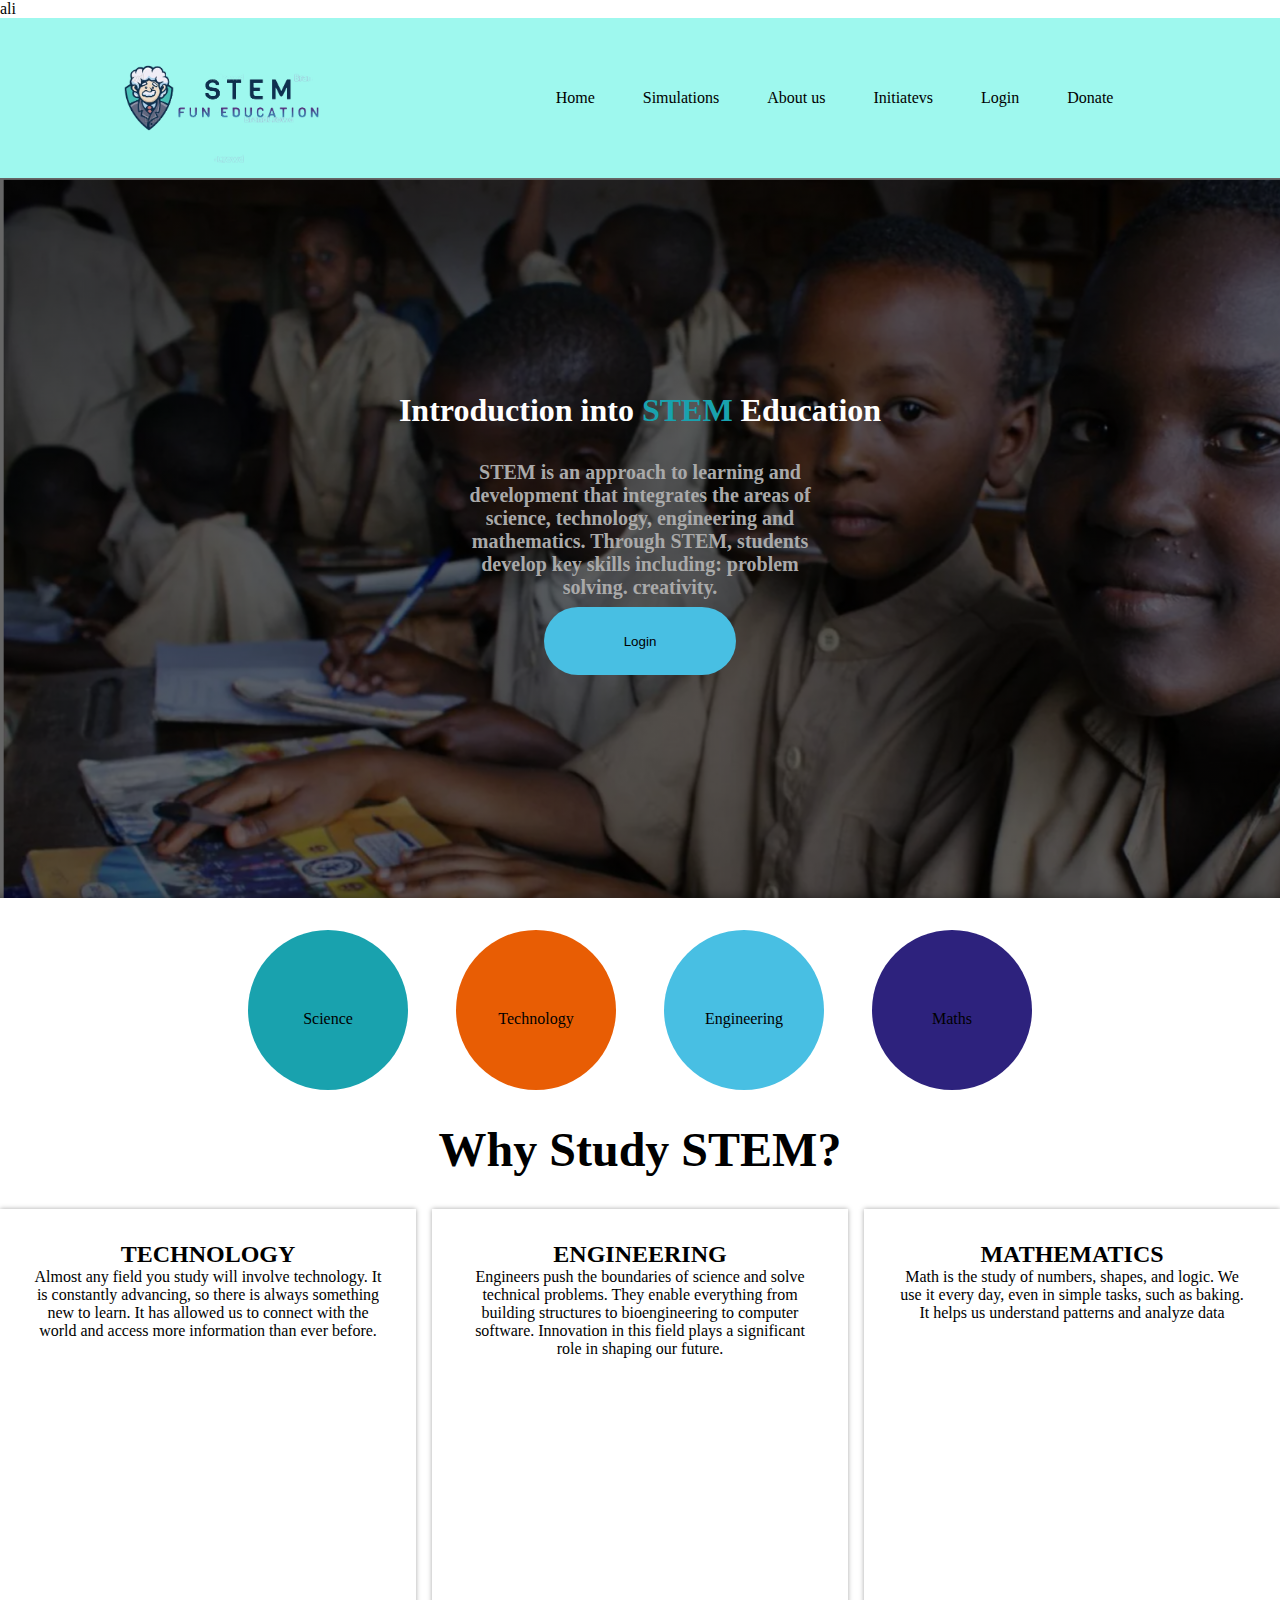
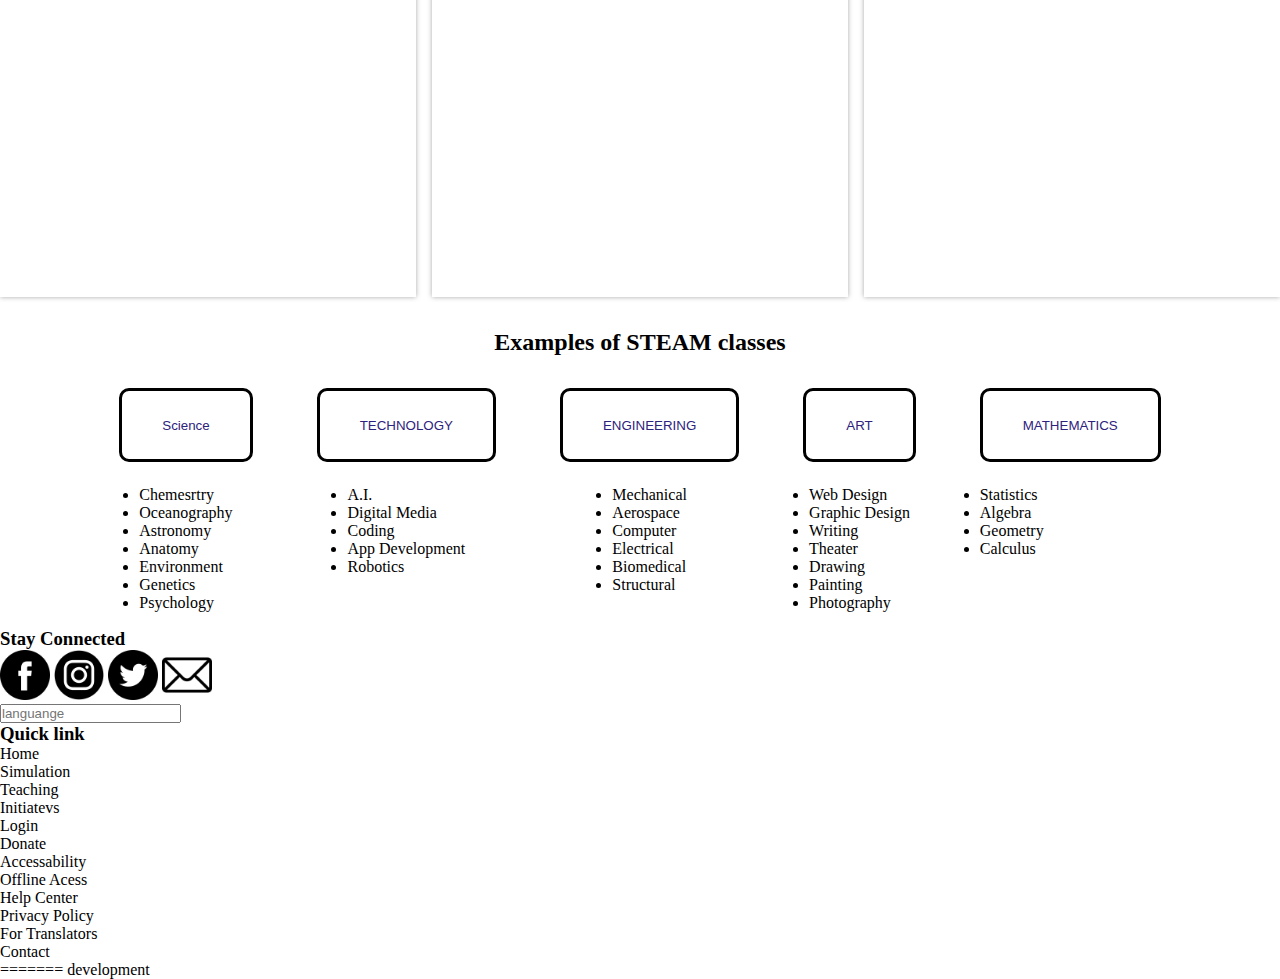
==== commit 07cf2983: "Added files for merging" ====
--- a/index.html
+++ b/index.html
@@ -3,96 +3,214 @@
 
 <!DOCTYPE html>
 <html lang="en">
- ali
   <head>
     <meta charset="UTF-8" />
-    <title>steam/stem</title>
     <meta name="viewport" content="width=device-width, initial-scale=1.0" />
-    <title>Document</title>
+    <title>Stem</title>
     <link href="css/style.css" rel="stylesheet" />
+    <link rel="stylesheet" href="https://cdnjs.cloudflare.com/ajax/libs/font-awesome/6.5.1/css/all.min.css" integrity="sha512-DTOQO9RWCH3ppGqcWaEA1BIZOC6xxalwEsw9c2QQeAIftl+Vegovlnee1c9QX4TctnWMn13TZye+giMm8e2LwA==" crossorigin="anonymous" referrerpolicy="no-referrer" />
   </head>
   <body>
-    <header>
-      <nav>
-        <div class="nav__container">
-          <div class="logo">
-            <img src="images/stem_logo.png" width="200px" />
-          </div>
-          <div class="navigation">
-            <ul>
-              <li><a href="#"></a>Simulations</li>
-              <li><a href="#"></a>Teachings</li>
-              <li><a href="#"></a>Initiatevs</li>
-              <li><a href="#"></a>Login</li>
-              <li><a href="donate.html"></a>Donate</li>
-            </ul>
-          </div>
-        </div>
-      </nav>
-    </header>
-
+    <nav>
+      <div class="nav__container">
+        <div class="logo">
+         <a href="/"><img src="images/stem_logo.png" width="200px" /></a>
+        </div>
+        <div class="navigation">
+          <ul>
+            <li><a href="/">Home</li></a>
+            <li><a href="/simulation.html">Simulations</li></a>
+            <li><a href="/about-us.html">About us</li></a>
+            <li><a href="/initiatives.html">Initiatevs</li></a>
+            <li><a href="/login">Login</li></a>
+            <li><a href="/donate.html">Donate</li></a>
+          
+          <li class="nav__mobile">
+            <i class="fa-solid fa-bars"></i>
+          </li>
+        </ul>
+        </div>
+      </div>
+     
+    </nav>
+    <div class="introduction">
+      <div class="hero__introduction">
+      <h1>Introduction into <span class="stem">STEM</span> Education</h1>
+      <p class="paragraph">STEM is an approach to learning and development that integrates the areas of science, technology, engineering and mathematics. Through STEM, students develop key skills including: problem solving. creativity.
+      </p>
+      <div>
+      <button class="btn aqua">Login</button>
+    </div>
+  </div>
+    </div>
+    <div class="round__circles">
+      <div class="circles cyan">Science</div>
+      <div class="circles orange">Technology</div>
+      <div class="circles aqua">Engineering</div>
+      <div class="circles blue">Maths</div>
+    </div>
+
+    <div>
+      <h2 class="text">Why Study STEM?</h2>
+    </div>
+    <div class="science">
+      <div class="tech">
+        <h2>TECHNOLOGY</h2>
+
+        <div class="paragraph__tech">
+          <p>
+            Almost any field you study will involve
+            technology. It is constantly advancing, so there
+            is always something new to learn. It has allowed
+            us to connect with the world and access more
+            information than ever before.
+          </p>
+        </div>
+      </div>
+
+      <div class="tech">
+        <h2>ENGINEERING</h2>
+        <p class="paragraph__tech">
+          Engineers push the boundaries of science and solve technical
+          problems. They enable
+          everything from building structures to bioengineering to computer
+          software.
+          Innovation in this field plays a significant role in
+          shaping our future.
+        </p>
+      </div>
+      <div class="tech">
+        <h2>MATHEMATICS</h2>
+        <p class="paragraph__tech">
+          Math is the study of numbers, shapes, and logic.
+          We use it every day, even in simple tasks, such
+          as baking. It helps us understand patterns and
+          analyze data
+        </p>
+      </div>
+    </div>
+    <div class="main__steam">
+      
+        <div>
+        <h2 class="heading">Examples of STEAM classes</h2>
+    </div>
+    <div class="main__profile">
+      <div class="content__mechanical">
+        <div>
+        <button class="main__button">Science</button>
+      </div>
+      <div>
+        <ul>
+          <li>Chemesrtry</li>
+          <li>Oceanography</li>
+          <li>Astronomy</li>
+          <li>Anatomy</li>
+          <li>Environment</li>
+          <li>Genetics</li>
+          <li>Psychology</li>
+        </ul>
+      </div>
+      </div>
+      <div class="content__mechanical">
+        <div>
+      <button class="main__button">TECHNOLOGY</button>
+    </div>
+      <ul>
+        <li>A.I.</li>
+        <li>Digital Media</li>
+        <li>Coding</li>
+        <li>App Development</li>
+        <li>Robotics</li>
+      </ul>
+</div>
+<div class="content__mechanical">
+  <div>
+    <button class="main__button">ENGINEERING</button>
+  </div>
+    <ul>
+        <li>Mechanical</li>
+        <li>Aerospace</li>
+        <li>Computer</li>
+        <li>Electrical</li>
+        <li>Biomedical</li>
+        <li>Structural</li>
+    </ul>
+</div>
+<div class="content__mechanical">
+  <div>
+    <button class="main__button">ART</button>
+  </div>
+  <div>
+    <ul>
+    <li>Web Design</li>
+    <li>Graphic Design</li>
+    <li>Writing</li>
+    <li>Theater</li>
+    <li>Drawing</li>
+    <li>Painting</li>
+    <li>Photography</li>
+</ul>
+</div>
+</div>
+<div class="content__mechanical">
+  <div>
+    <button class="main__button">MATHEMATICS</button>
+    <ul>
+    <li>Statistics</li>
+    <li>Algebra</li>
+    <li>Geometry</li>
+    <li>Calculus</li>
+</ul>
+</div>
+</div>
+</div>
+</div>
+<div class="footer">
+  
+<div class="footer__content">
+  <div class="footer__icons">
+    <h3>Stay Connected</h3>
+    <div class="footer__image">
+    <img src="images/facebook.png" width="50">
+      <img src="images/instagram.png" width="50">
+        <img src="images/twitter.png" width="50">
+        <img src="images/mail.png"width="50">
+        </div>
+        <div>
+        <input type="language"placeholder="languange">
+        </div>
+        </div>
     
-
-    <section>
-      <div class="hero">
-        <div class="hero__content">
-          <div class="hero__content__header">
-            <div class="margin__top">
-            <h1>
-              <strong class="white"
-                >Donate and put a smile on a face today!</strong
-              >
-            </h1>
-            <p><span class="white">The tinest bit count</span></p>
-          </div>
-
-<div class="card">
-  <div class="main__card">
-    <button>Name</button>
-    <input type="search" placeholder="Enter name" />
-
-    <button>Amount</button>
-    <input type="amount" placeholder="Enter amount" />
-
-    <button>Email</button>
-    <input type="search" placeholder="Enter email address" />
-    
-    <button>password</button>
-<input type="password" placeholder="Enter password">
-<input type="password" placeholder="Confirm password">
-
-    <div class="container">
-      <a id="donate" href="#" class="button button--pen">
-        <div class="button__wrapper">
-          <span class="button__text">DONATE</span>
-        </div>
-        <div class="characterBox">
-          <div class="character wakeup">
-            <div class="character__face"></div>
-            <div class="charactor__face2"></div>
-          </div>
-          <div class="character wakeup">
-            <div class="character__face"></div>
-            <div class="charactor__face2"></div>
-          </div>
-          <div class="character">
-            <div class="character__face"></div>
-            <div class="charactor__face2"></div>
-          </div>
-        </div>
-      </a>
-    </div>
-  </div>
-</div>
-</div>
-        </div>
-      </div>
-    </section>
-    <script type="module" src="js/confetti.js"></script>
+      <div class="quick__section">
+        <h3>Quick link</h3>
+      <div class="quick__link">
+        <div>
+        <ul> 
+          <li>Home</li>
+          <li>Simulation</li>
+          <li>Teaching</li>
+          <li>Initiatevs</li>
+          <li>Login</li>
+          <li>Donate</li>
+        </ul>
+      </div>
+      <div>
+        <ul>
+          <li>Accessability</li>
+          <li>Offline Acess</li>
+          <li>Help Center</li>
+          <li>Privacy Policy</li>
+          <li>For Translators</li>
+          <li>Contact</li>
+        </ul>
+      </div>
+        </div>
+      </div>
+</div>
 
   </body>
 </html>
-
+=======
 <head>
     <meta charset="UTF-8">
     <meta name="viewport" content="width=device-width, initial-scale=1.0">
@@ -103,4 +221,3 @@
 </body>
 </html>
 development
- development
--- a/css/style.css
+++ b/css/style.css
@@ -15,7 +15,7 @@
 }
 
 .navigation ul li:hover {
-  background-color: #9ef8ee;
+  background-color: #9EF8EE;
   padding: 1rem;
   color: aliceblue;
   cursor: pointer;
@@ -45,6 +45,10 @@
 .hero__content__header .margin__top h1 {
   font-size: 3rem;
 }
+.hero__content__header .margin__top p {
+  font-size: 1rem;
+}
+
 .donation__form {
   background-color: #fff;
   padding: 1em;
@@ -510,14 +514,178 @@
 }
 * {
   margin: 0;
+  padding: 0;
   box-sizing: border-box;
-  padding: 0%;
-}
-
-.home__page {
-  background-image: url(../images/stem.jpg);
+}
+
+.container {
+  width: 90%;
+  margin: 0 auto;
+}
+
+.introduction {
+  background: linear-gradient(rgba(0, 0, 0, 0.6), rgba(0, 0, 0, 0.6)), url("../images/Screenshot from 2024-02-20 08-55-19.png");
   background-repeat: no-repeat;
-  background-position: center center;
+  background-size: cover;
+  height: 80vh;
+  display: flex;
+  justify-content: center;
+  align-items: center;
+  flex-direction: column;
+  flex-wrap: wrap;
+  text-align: center;
+  color: #fff;
+}
+
+.btn {
+  padding: 2em 5rem;
+  border-radius: 50px;
+  border: none;
+  text-align: center;
+}
+
+.blue {
+  background-color: #2d227d;
+}
+
+.orange {
+  background-color: #e85d04;
+}
+
+.cyan {
+  background-color: hsl(185, 75%, 39%);
+}
+
+.aqua {
+  background-color: #48bfe3;
+}
+
+.science {
+  display: flex;
+  justify-content: space-between;
+  box-shadow: inset;
+  border: darkgray;
+  border-color: darkgray;
+  margin-top: 2rem;
+  height: 80%;
+}
+
+.paragraph {
+  color: darkgray;
+  padding-bottom: 1rem;
+  font-size: 20px;
+  font-weight: bold;
+  height: 50%;
+  width: 30%;
+  margin: 0 auto;
+  margin-top: 2rem;
+  display: flex;
+  justify-content: center;
+  align-items: center;
+  flex-direction: row;
+  flex-wrap: wrap;
+}
+
+.hero h1 {
+  font-size: 4rem;
+  font-weight: bolder;
+}
+
+.stem {
+  color: hsl(185, 75%, 39%);
+}
+
+.circles {
+  border-radius: 50%;
+  height: 50px;
+  border: none;
+  padding: 5em;
+  width: 50px;
+  text-align: center;
+  display: flex;
+  justify-content: center;
+  align-items: center;
+  flex-direction: row;
+  flex-wrap: wrap;
+}
+
+.round__circles {
+  display: flex;
+  justify-content: center;
+  align-items: center;
+  flex-direction: row;
+  flex-wrap: wrap;
+  gap: 3rem;
+  margin-top: 2rem;
+  margin-bottom: 2rem;
+}
+
+.tech {
+  padding: 2em;
+  width: 90%;
+  text-align: center;
+  box-shadow: 0px 0px 5px darkgray;
+  margin-bottom: 2rem;
+}
+
+.text {
+  text-align: center;
+  font-size: 3rem;
+  font-weight: 2rem;
+}
+
+.tech:nth-child(2) {
+  margin-left: 1em;
+  margin-right: 1em;
+}
+
+.main__steam {
+  display: flex;
+  justify-content: center;
+  align-items: center;
+  flex-direction: column;
+  flex-wrap: wrap;
+}
+
+.main__button {
+  padding: 2em 3em;
+  border: solid black;
+  background-color: transparent;
+  color: #2d227d;
+  border-radius: 10px;
+  display: flex;
+  justify-content: center;
+  align-items: center;
+  flex-direction: row;
+  flex-wrap: wrap;
+}
+
+.main__profile {
+  display: flex;
+  justify-content: flex-start;
+  align-items: flex-start;
+  flex-direction: row;
+  flex-wrap: wrap;
+  gap: 4rem;
+  margin-top: 2em;
+  padding-bottom: 1em;
+}
+
+.content__mechanical {
+  display: flex;
+  justify-content: center;
+  align-items: center;
+  flex-direction: column;
+  flex-wrap: wrap;
+}
+
+.content__mechanical ul {
+  display: flex;
+  justify-content: center;
+  align-items: flex-start;
+  flex-direction: column;
+  flex-wrap: wrap;
+  margin-top: 1.5em;
 }
 
 .nav__container {
@@ -538,7 +706,6 @@
 
 .navigation ul li:hover {
   background-color: #FA7F08;
-  padding: 1rem;
   color: aliceblue;
   cursor: pointer;
   border-radius: 20px;
@@ -576,7 +743,7 @@
   display: flex;
   justify-content: space-evenly;
   list-style-type: none;
-  font-size: 3rem;
+  font-size: 1rem;
 }
 
 .main-content__list ul li {
@@ -584,6 +751,7 @@
 }
 
 .main-content__list ul li:hover {
+  color: #F24405;
   cursor: pointer;
   border-bottom: 3px solid #FA7F08;
   padding-bottom: 0.5em;
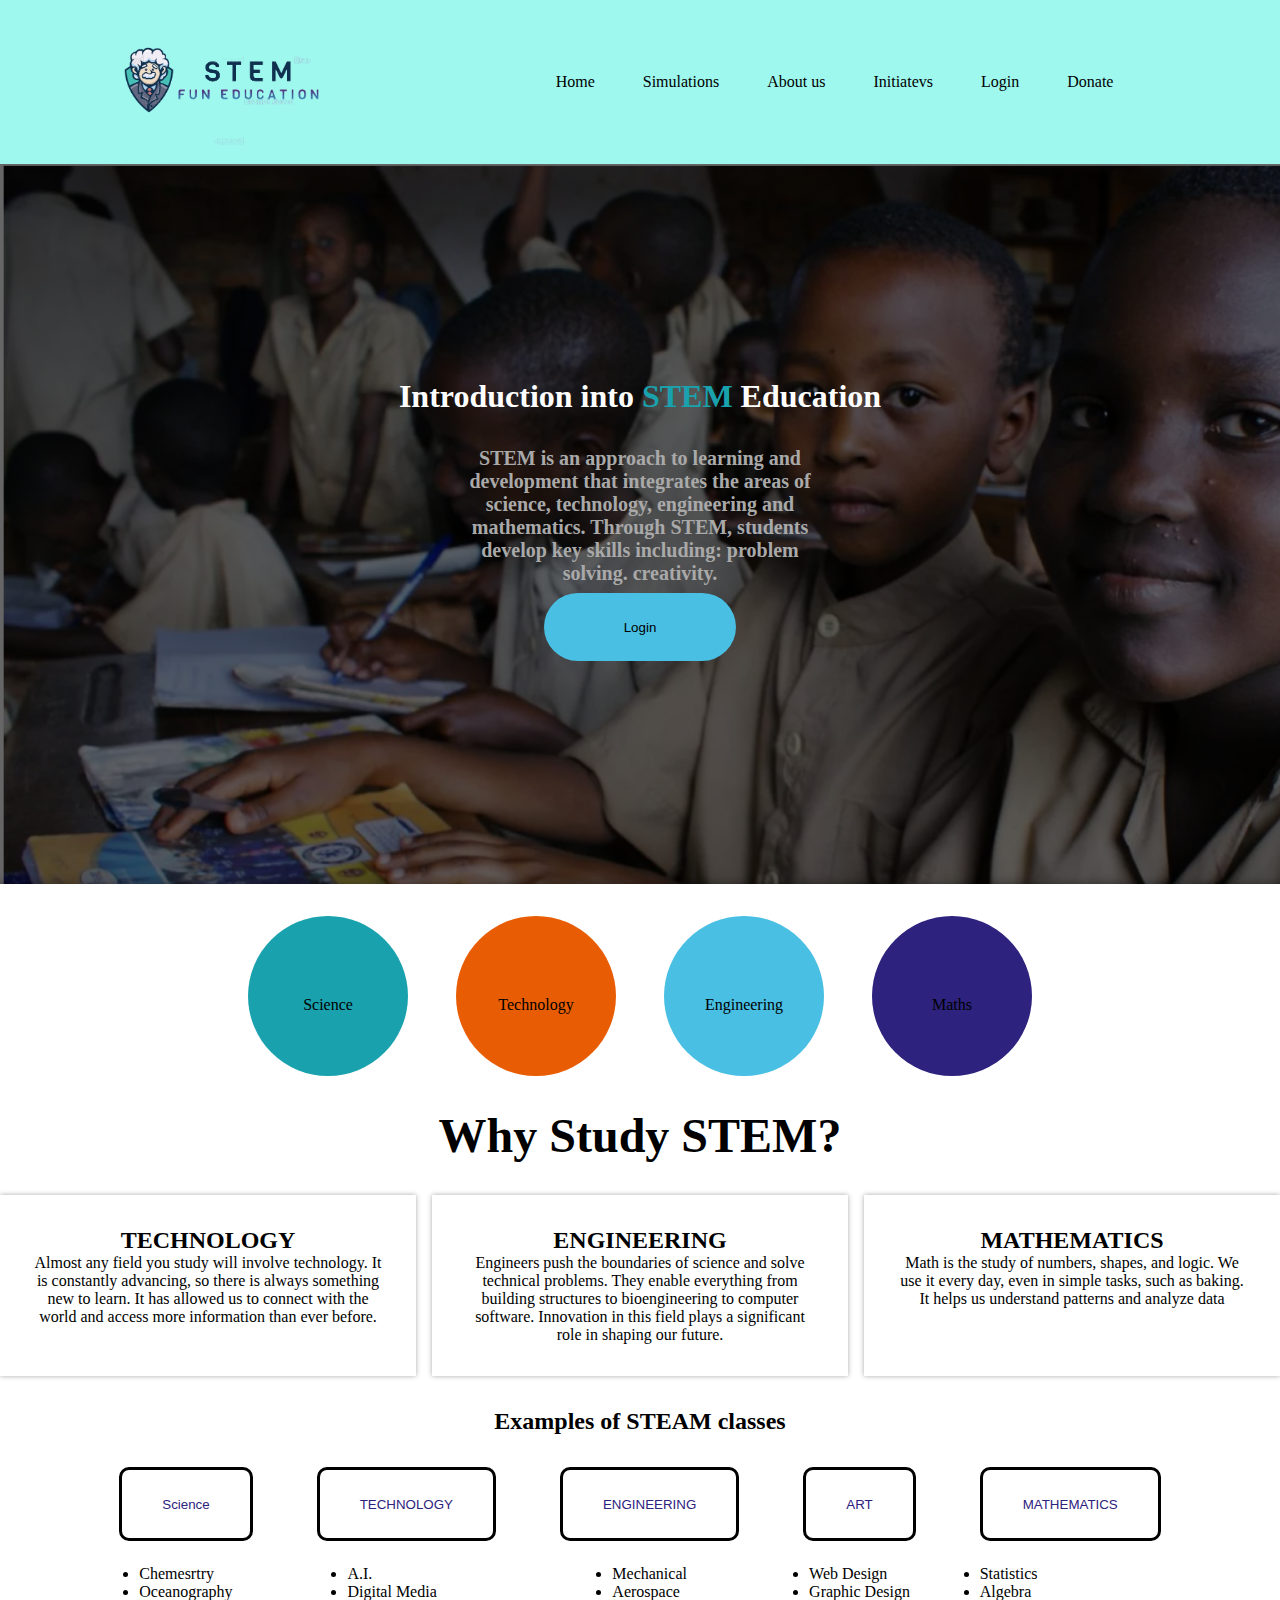
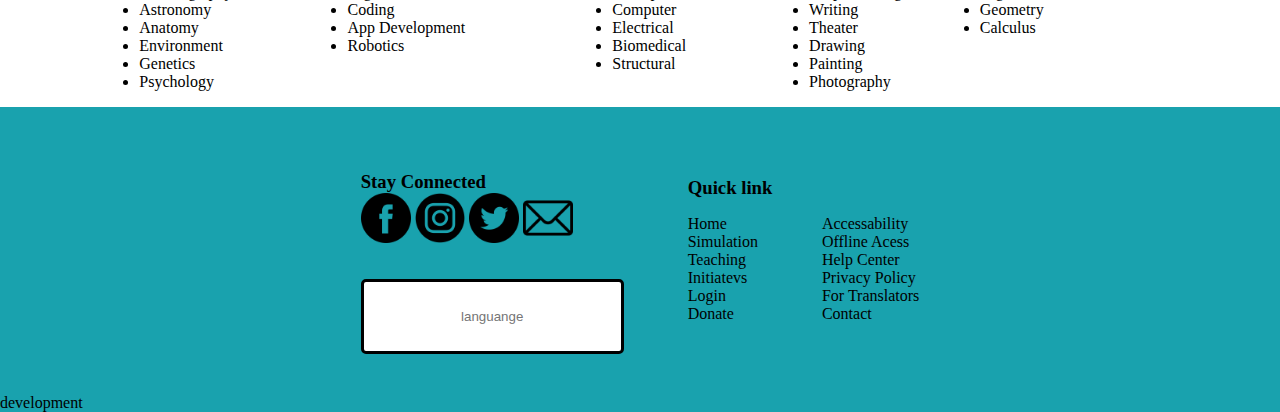
==== commit 33aa639e: "modified base.css" ====
--- a/index.html
+++ b/index.html
@@ -1,4 +1,3 @@
- ali
 
 
 <!DOCTYPE html>
@@ -210,7 +209,6 @@
 
   </body>
 </html>
-=======
 <head>
     <meta charset="UTF-8">
     <meta name="viewport" content="width=device-width, initial-scale=1.0">
--- a/css/style.css
+++ b/css/style.css
@@ -755,4 +755,73 @@
   cursor: pointer;
   border-bottom: 3px solid #FA7F08;
   padding-bottom: 0.5em;
+}
+
+.about__us {
+  display: flex;
+  justify-content: center;
+  align-items: center;
+  flex-direction: row;
+  flex-wrap: wrap;
+}
+
+.about__us button {
+  border: solid black;
+  border-radius: 10px;
+  margin-top: 2em;
+  background-color: aqua;
+}
+
+.footer__content {
+  display: flex;
+  justify-content: center;
+  align-items: center;
+  flex-direction: row;
+  flex-wrap: wrap;
+  gap: 4em;
+}
+
+.footer {
+  background-color: hsl(185, 75%, 39%);
+  height: 80%;
+}
+
+.quick__link ul :hover {
+  color: #e85d04;
+  cursor: pointer;
+}
+
+.footer h3 {
+  color: black;
+}
+
+.quick__link {
+  display: flex;
+  justify-content: space-between;
+  align-items: center;
+  flex-direction: row;
+  flex-wrap: wrap;
+  gap: 4rem;
+  padding-top: 1rem;
+}
+
+.quick__link ul li {
+  list-style-type: none;
+}
+
+.footer__content input {
+  padding: 2em 3em;
+  border: solid black;
+  border-radius: 5px;
+  margin-top: 2rem;
+  text-align: center;
+  margin-bottom: 3em;
+}
+
+.footer__icons {
+  margin-top: 4rem;
+}
+
+.quick__section h3 {
+  align-items: center;
 }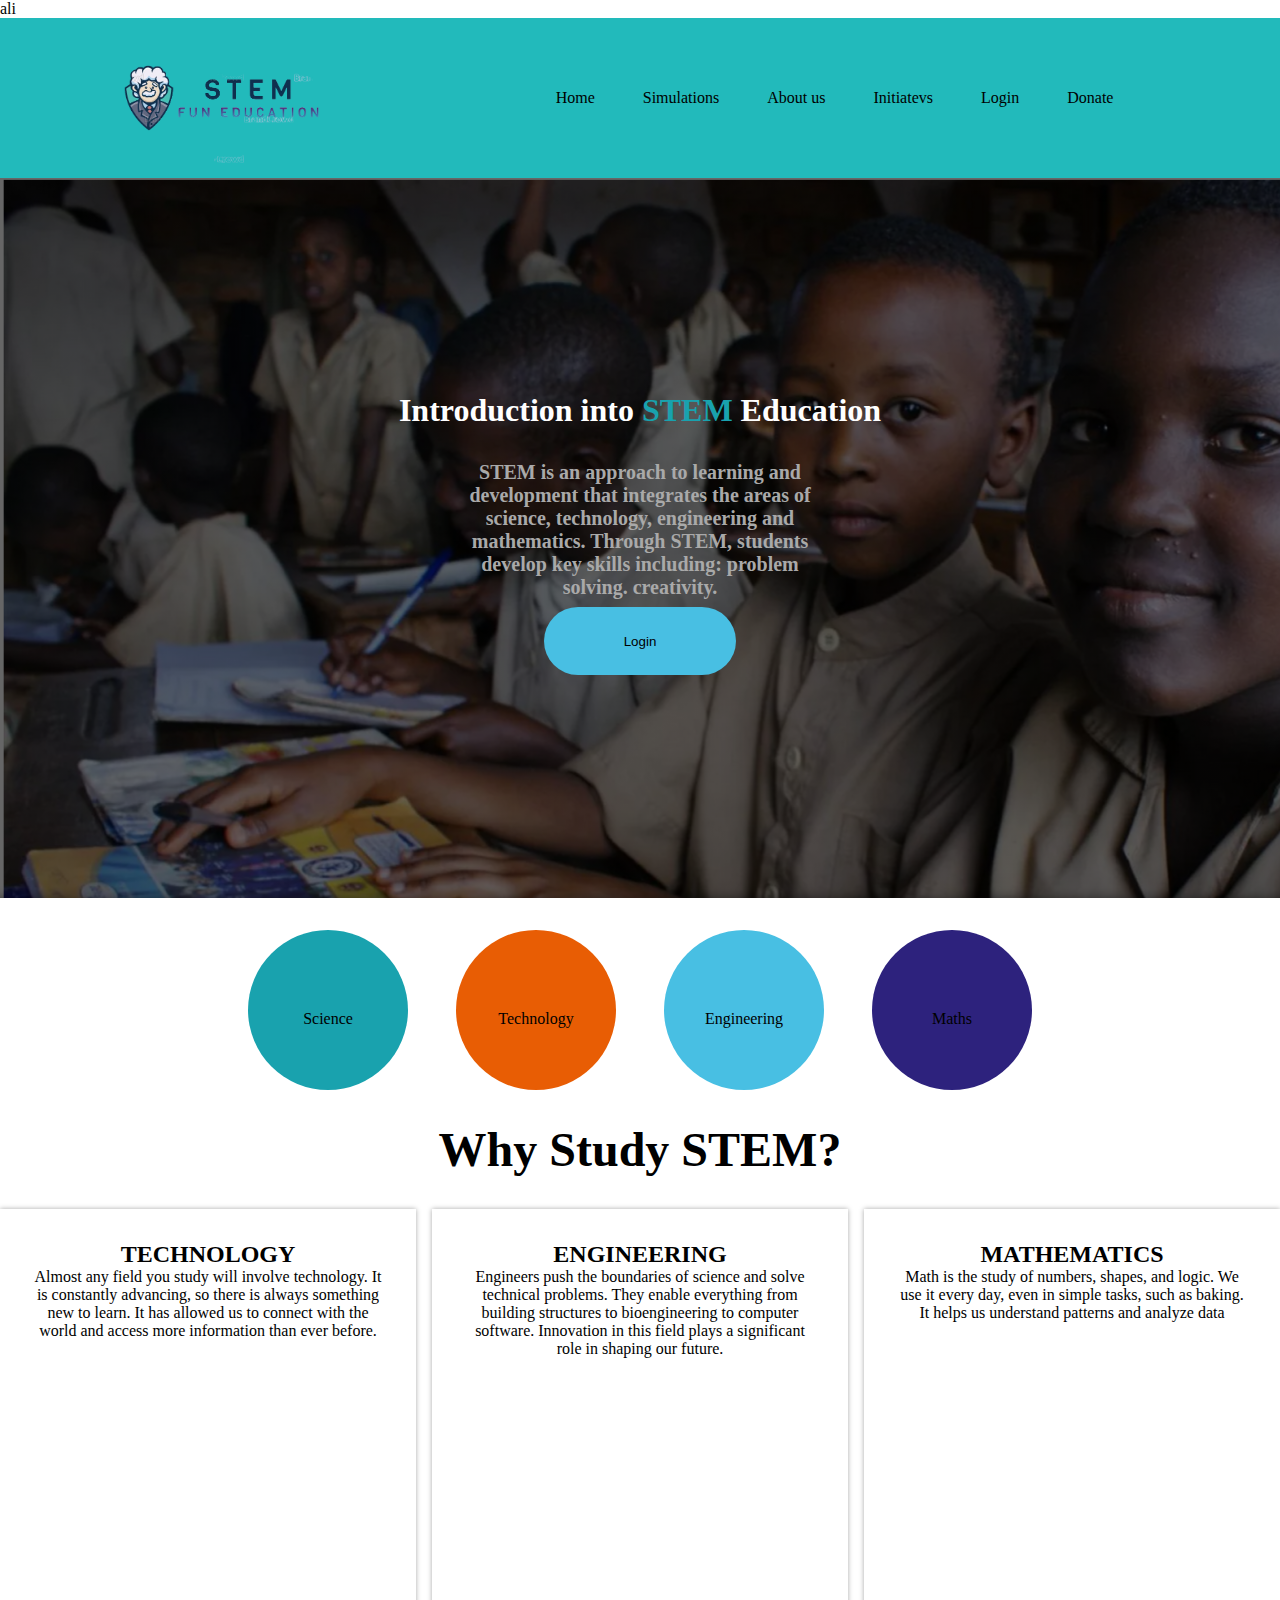
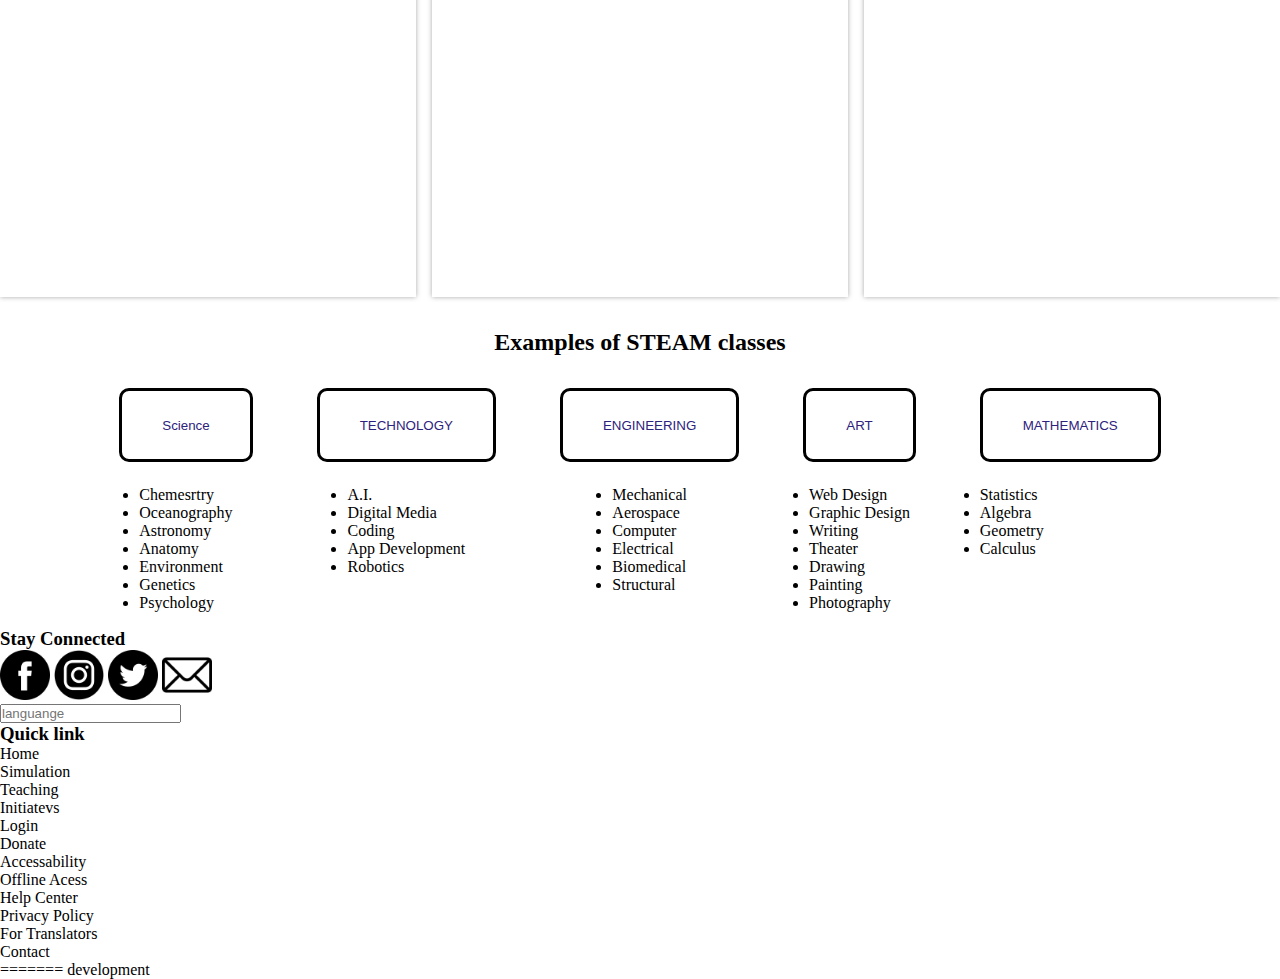
==== commit b6757bc5: "Merge branch 'development' into ali" ====
--- a/index.html
+++ b/index.html
@@ -1,3 +1,4 @@
+ ali
 
 
 <!DOCTYPE html>
@@ -209,6 +210,7 @@
 
   </body>
 </html>
+=======
 <head>
     <meta charset="UTF-8">
     <meta name="viewport" content="width=device-width, initial-scale=1.0">
--- a/css/style.css
+++ b/css/style.css
@@ -15,8 +15,12 @@
 }
 
 .navigation ul li:hover {
+ali
+  background-color: #9ef8ee;
+
   background-color: #9EF8EE;
   padding: 1rem;
+ development
   color: aliceblue;
   cursor: pointer;
   border-radius: 20px;
@@ -50,7 +54,7 @@
 }
 
 .donation__form {
-  background-color: #fff;
+  background-color: #22babb;
   padding: 1em;
   /* height: 430px; */
   width: 50%;
@@ -689,7 +693,7 @@
 }
 
 .nav__container {
-  background-color: #9EF8EE;
+  background-color: #22BABB;
   display: flex;
   justify-content: space-around;
   align-items: center;
@@ -727,12 +731,10 @@
 
 .main-content__left h3 {
   font-size: 1rem;
-  padding-top: 6rem;
 }
 
 .main-content__left h1 {
   font-size: 2rem;
-  padding-top: 4rem 0;
 }
 
 .main-content__list {
@@ -743,85 +745,28 @@
   display: flex;
   justify-content: space-evenly;
   list-style-type: none;
+ ali
+  font-size: 1em;
+
   font-size: 1rem;
 }
 
 .main-content__list ul li {
   padding-bottom: -1rem;
+ development
 }
 
 .main-content__list ul li:hover {
   color: #F24405;
   cursor: pointer;
   border-bottom: 3px solid #FA7F08;
-  padding-bottom: 0.5em;
-}
-
-.about__us {
-  display: flex;
-  justify-content: center;
-  align-items: center;
-  flex-direction: row;
-  flex-wrap: wrap;
-}
-
-.about__us button {
-  border: solid black;
-  border-radius: 10px;
-  margin-top: 2em;
-  background-color: aqua;
-}
-
-.footer__content {
-  display: flex;
-  justify-content: center;
-  align-items: center;
-  flex-direction: row;
-  flex-wrap: wrap;
-  gap: 4em;
-}
-
-.footer {
-  background-color: hsl(185, 75%, 39%);
-  height: 80%;
-}
-
-.quick__link ul :hover {
-  color: #e85d04;
-  cursor: pointer;
-}
-
-.footer h3 {
-  color: black;
-}
-
-.quick__link {
-  display: flex;
-  justify-content: space-between;
-  align-items: center;
-  flex-direction: row;
-  flex-wrap: wrap;
-  gap: 4rem;
-  padding-top: 1rem;
-}
-
-.quick__link ul li {
-  list-style-type: none;
-}
-
-.footer__content input {
-  padding: 2em 3em;
-  border: solid black;
-  border-radius: 5px;
-  margin-top: 2rem;
-  text-align: center;
-  margin-bottom: 3em;
-}
-
-.footer__icons {
-  margin-top: 4rem;
-}
-
-.quick__section h3 {
-  align-items: center;
+}
+
+.main__content1 {
+  padding: 2em;
+  font-size: 20px;
+  background-color: #9EF8EE;
+}
+.main__content1 img {
+  display: flex;
 }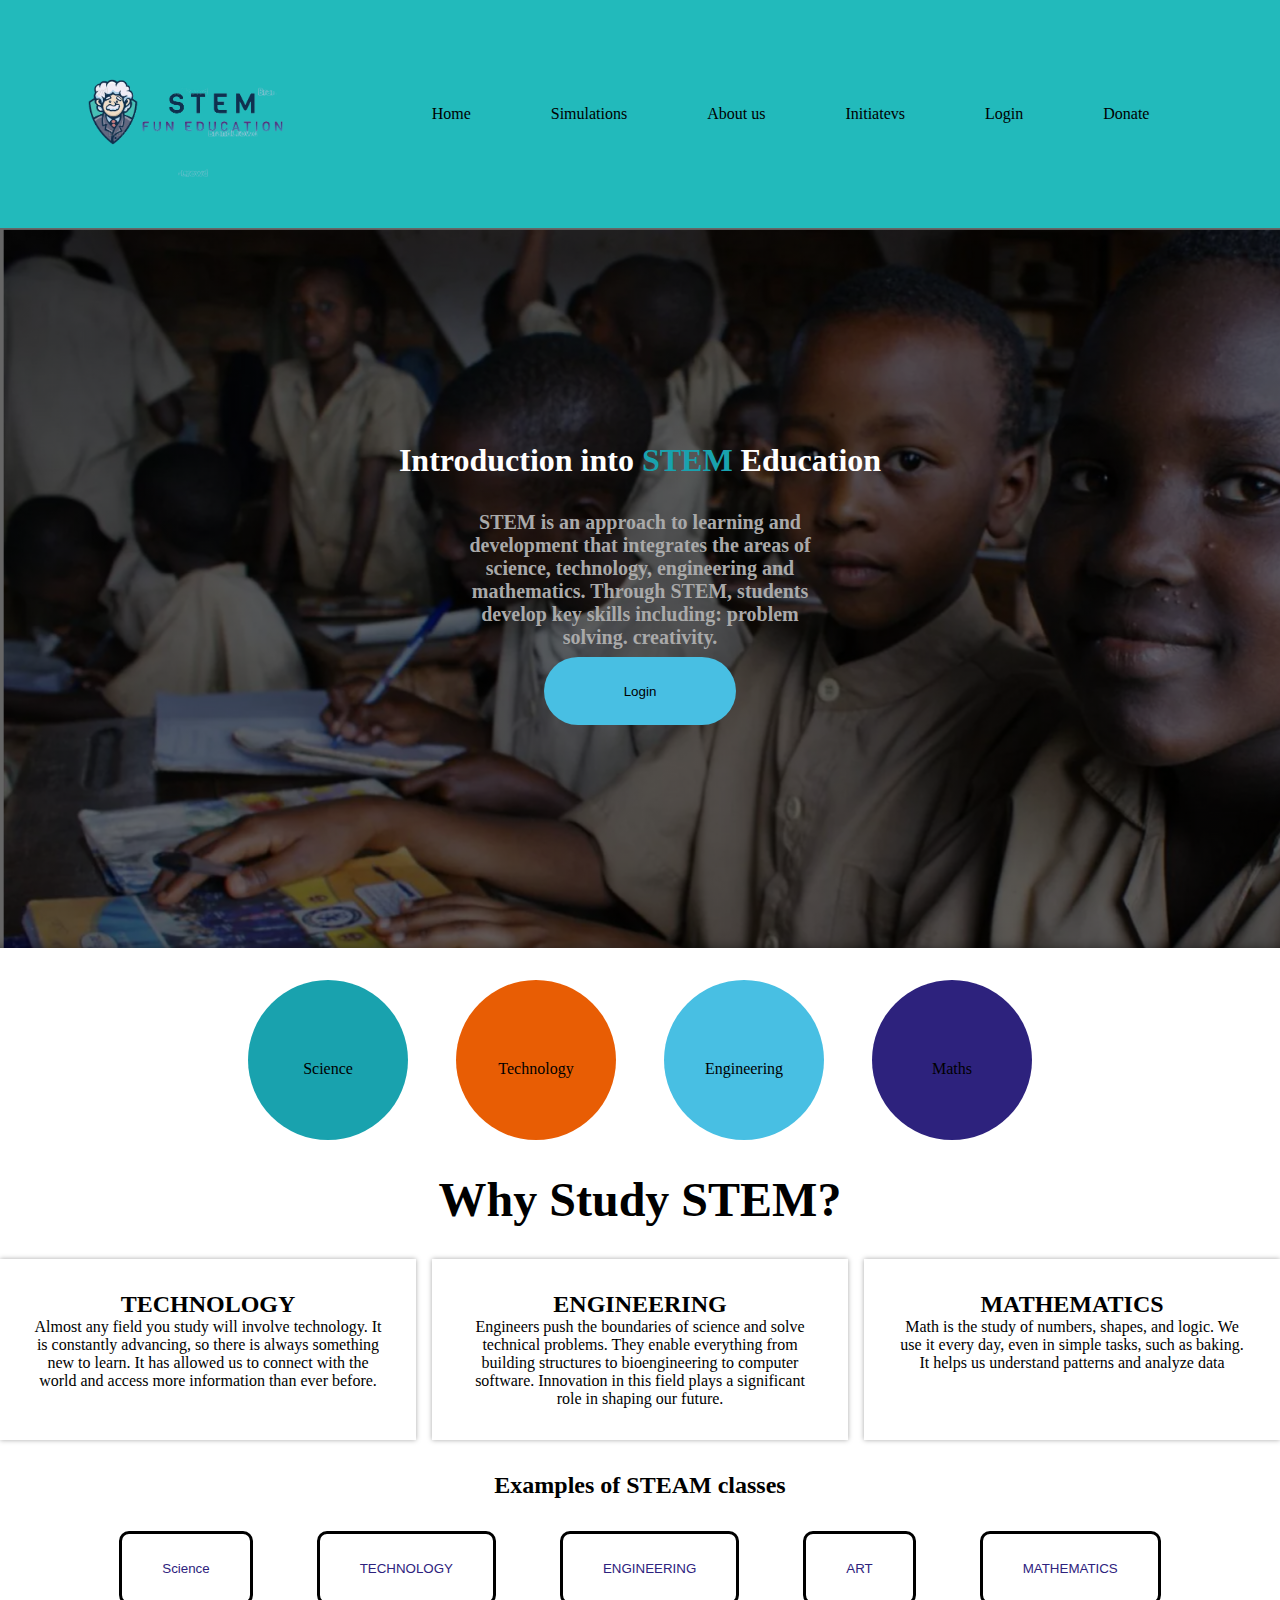
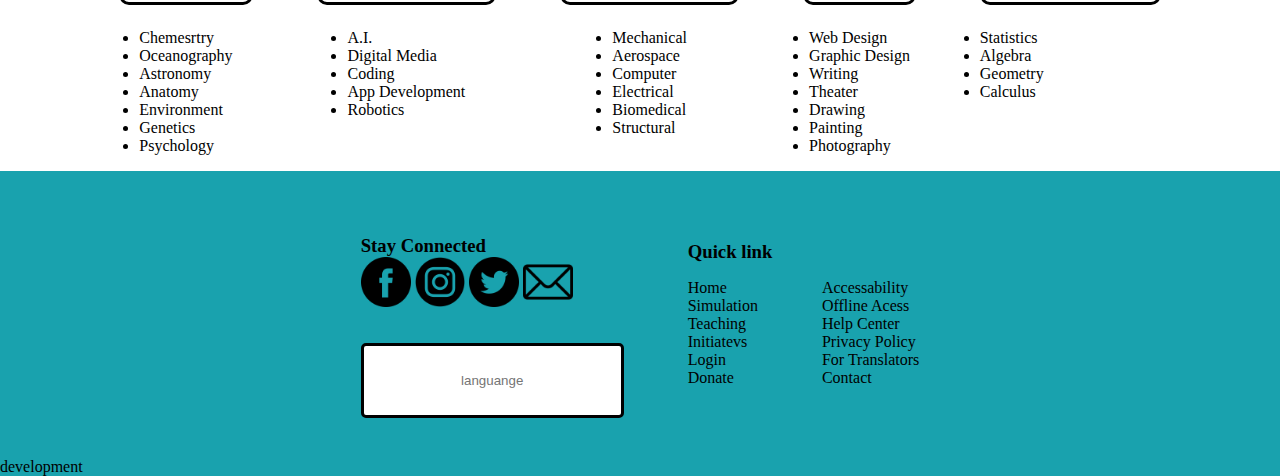
==== commit c727e961: "Merge branch 'gh-pages' into ali" ====
--- a/index.html
+++ b/index.html
@@ -1,4 +1,3 @@
- ali
 
 
 <!DOCTYPE html>
@@ -210,7 +209,6 @@
 
   </body>
 </html>
-=======
 <head>
     <meta charset="UTF-8">
     <meta name="viewport" content="width=device-width, initial-scale=1.0">
--- a/css/style.css
+++ b/css/style.css
@@ -3,15 +3,18 @@
   display: flex;
   justify-content: space-around;
   align-items: center;
+  padding: 2em;
 }
 
 .navigation ul {
   display: flex;
   gap: 3em;
+  padding: 2em;
 }
 
 .navigation ul li {
   list-style-type: none;
+  padding: 1em;
 }
 
 .navigation ul li:hover {
@@ -19,8 +22,11 @@
   background-color: #9ef8ee;
 
   background-color: #9EF8EE;
+ ali
   padding: 1rem;
  development
+
+gh-pages
   color: aliceblue;
   cursor: pointer;
   border-radius: 20px;
@@ -760,6 +766,7 @@
   color: #F24405;
   cursor: pointer;
   border-bottom: 3px solid #FA7F08;
+ ali
 }
 
 .main__content1 {
@@ -769,4 +776,149 @@
 }
 .main__content1 img {
   display: flex;
+
+  padding-bottom: 0.5em;
+}
+
+.about__us {
+  display: flex;
+  justify-content: center;
+  align-items: center;
+  flex-direction: row;
+  flex-wrap: wrap;
+}
+
+.about__us button {
+  border: solid black;
+  border-radius: 10px;
+  margin-top: 2em;
+  background-color: aqua;
+}
+
+.footer__content {
+  display: flex;
+  justify-content: center;
+  align-items: center;
+  flex-direction: row;
+  flex-wrap: wrap;
+  gap: 4em;
+}
+
+.footer {
+  background-color: hsl(185, 75%, 39%);
+  height: 80%;
+}
+
+.quick__link ul :hover {
+  color: #e85d04;
+  cursor: pointer;
+}
+
+.footer h3 {
+  color: black;
+}
+
+.quick__link {
+  display: flex;
+  justify-content: space-between;
+  align-items: center;
+  flex-direction: row;
+  flex-wrap: wrap;
+  gap: 4rem;
+  padding-top: 1rem;
+}
+
+.quick__link ul li {
+  list-style-type: none;
+}
+
+.footer__content input {
+  padding: 2em 3em;
+  border: solid black;
+  border-radius: 5px;
+  margin-top: 2rem;
+  text-align: center;
+  margin-bottom: 3em;
+}
+
+.footer__icons {
+  margin-top: 4rem;
+}
+
+.quick__section h3 {
+  align-items: center;
+}
+
+.simulation__introduction {
+  background: linear-gradient(rgba(0, 0, 0, 0.7), rgba(0, 0, 0, 0.7)), url("../images/back.jpg");
+  height: 80vh;
+  background-size: cover;
+  background-repeat: no-repeat;
+  display: flex;
+  justify-content: center;
+  align-items: center;
+  flex-direction: column;
+  flex-wrap: wrap;
+  text-align: center;
+  color: #48bfe3;
+  font-size: 2em;
+  font-weight: 1.5em;
+}
+
+.nav__mobile {
+  display: none;
+}
+
+.simulation__subject {
+  display: flex;
+  justify-content: center;
+  align-items: center;
+  flex-direction: row;
+  flex-wrap: wrap;
+  gap: 3em;
+  padding-bottom: 2em;
+}
+
+.simulation__content__profile {
+  margin-top: 2rem;
+  font-size: 1.5em;
+  font-weight: 2em;
+}
+
+.simulation__content__profile h2 {
+  color: #e85d04;
+  margin-bottom: 1em;
+}
+
+@media screen and (max-width: 840px) {
+  .nav__mobile {
+    display: inline-block;
+  }
+  .navigation ul li:not(:last-child) {
+    display: none;
+  }
+  h3 {
+    font-size: 1em;
+    text-align: center;
+    font-weight: 2em;
+    color: #48bfe3;
+  }
+  .simulation {
+    display: flex;
+    justify-content: center;
+    align-items: center;
+    flex-direction: column;
+    flex-wrap: wrap;
+  }
+  .simulation__subject {
+    display: flex;
+    justify-content: center;
+    align-items: center;
+    flex-direction: column;
+    flex-wrap: wrap;
+  }
+  .simulation__introduction p {
+    width: 100%;
+  }
+ gh-pages
 }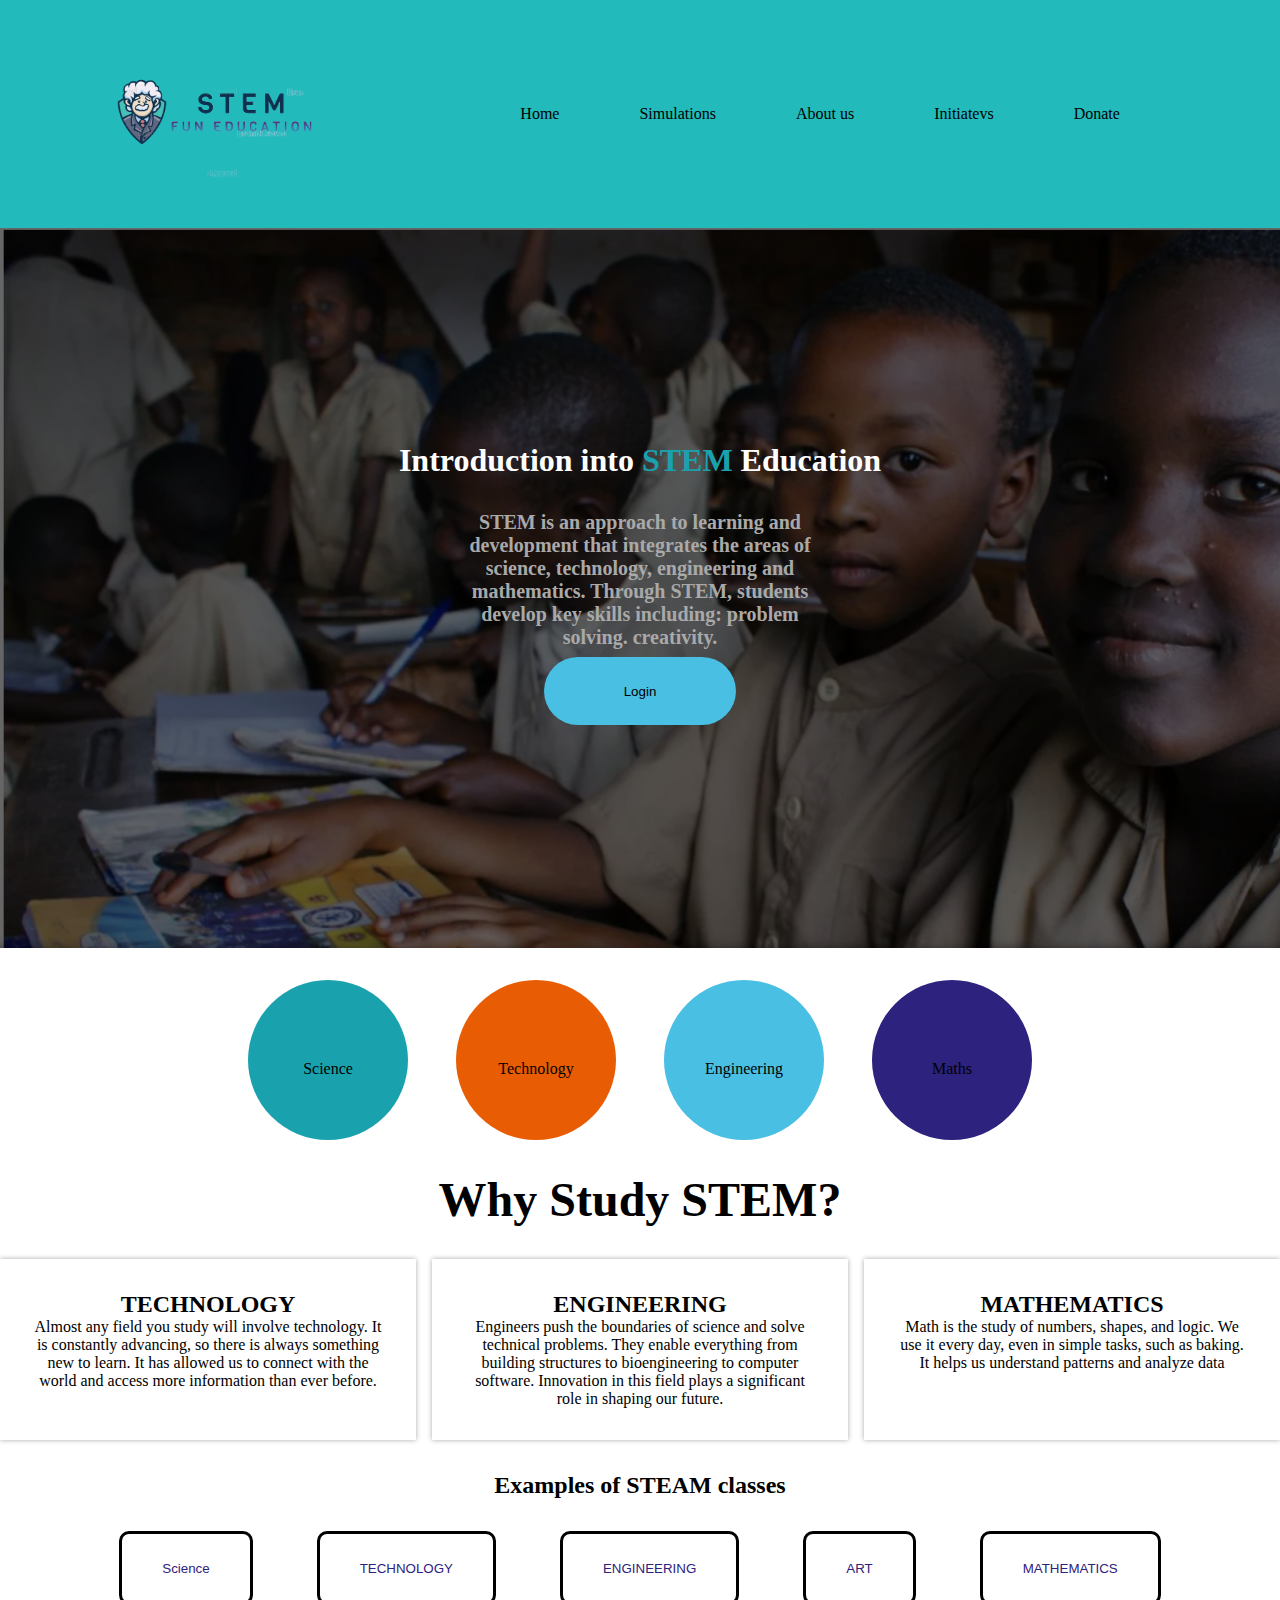
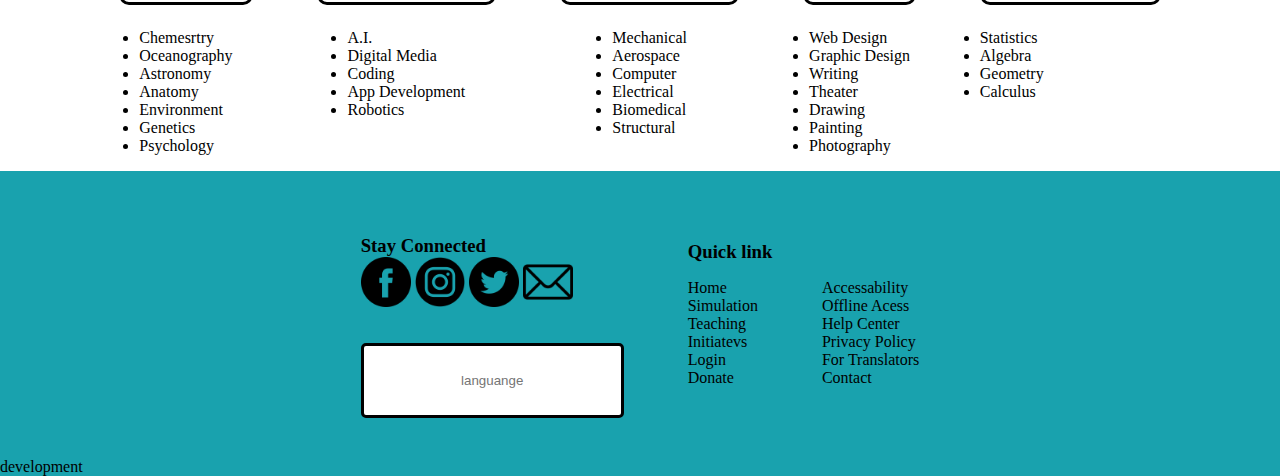
==== commit 85371611: "modified a tags in the nav section" ====
--- a/index.html
+++ b/index.html
@@ -21,7 +21,6 @@
             <li><a href="/simulation.html">Simulations</li></a>
             <li><a href="/about-us.html">About us</li></a>
             <li><a href="/initiatives.html">Initiatevs</li></a>
-            <li><a href="/login">Login</li></a>
             <li><a href="/donate.html">Donate</li></a>
           
           <li class="nav__mobile">
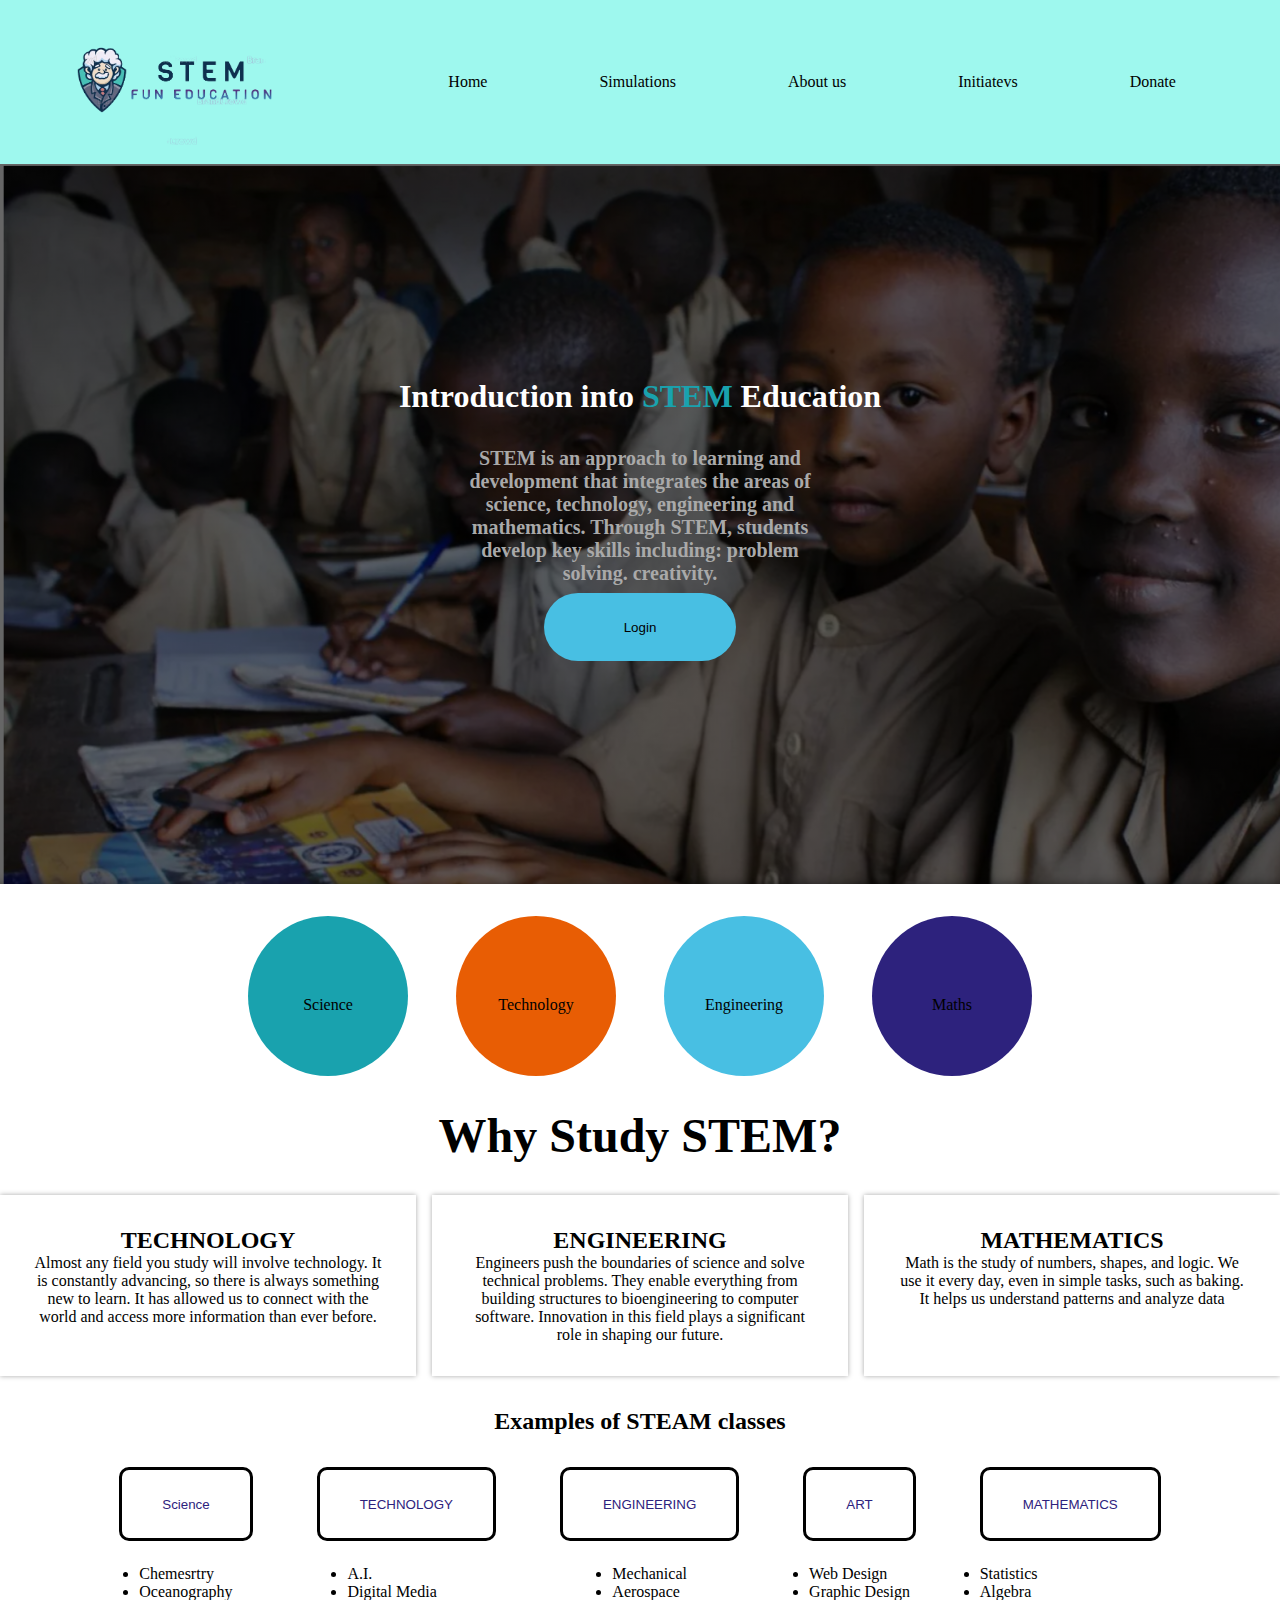
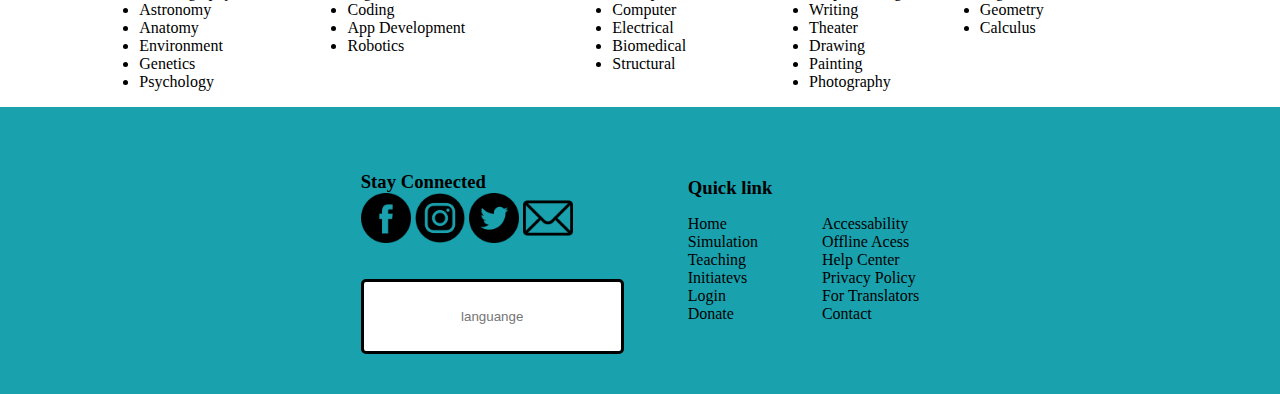
==== commit 14156e9c: "i pushed everthing" ====
--- a/index.html
+++ b/index.html
@@ -1,5 +1,3 @@
-
-
 <!DOCTYPE html>
 <html lang="en">
   <head>
@@ -21,15 +19,13 @@
             <li><a href="/simulation.html">Simulations</li></a>
             <li><a href="/about-us.html">About us</li></a>
             <li><a href="/initiatives.html">Initiatevs</li></a>
-            <li><a href="/donate.html">Donate</li></a>
-          
+            <li><a href="/donation.html">Donate</li></a>
           <li class="nav__mobile">
             <i class="fa-solid fa-bars"></i>
           </li>
         </ul>
         </div>
       </div>
-     
     </nav>
     <div class="introduction">
       <div class="hero__introduction">
@@ -47,14 +43,12 @@
       <div class="circles aqua">Engineering</div>
       <div class="circles blue">Maths</div>
     </div>
-
     <div>
       <h2 class="text">Why Study STEM?</h2>
     </div>
     <div class="science">
       <div class="tech">
         <h2>TECHNOLOGY</h2>
-
         <div class="paragraph__tech">
           <p>
             Almost any field you study will involve
@@ -65,7 +59,6 @@
           </p>
         </div>
       </div>
-
       <div class="tech">
         <h2>ENGINEERING</h2>
         <p class="paragraph__tech">
@@ -88,7 +81,6 @@
       </div>
     </div>
     <div class="main__steam">
-      
         <div>
         <h2 class="heading">Examples of STEAM classes</h2>
     </div>
@@ -164,7 +156,6 @@
 </div>
 </div>
 <div class="footer">
-  
 <div class="footer__content">
   <div class="footer__icons">
     <h3>Stay Connected</h3>
@@ -178,12 +169,11 @@
         <input type="language"placeholder="languange">
         </div>
         </div>
-    
       <div class="quick__section">
         <h3>Quick link</h3>
       <div class="quick__link">
         <div>
-        <ul> 
+        <ul>
           <li>Home</li>
           <li>Simulation</li>
           <li>Teaching</li>
@@ -205,7 +195,6 @@
         </div>
       </div>
 </div>
-
   </body>
 </html>
 <head>
@@ -214,7 +203,5 @@
     <title>Stem</title>
 </head>
 <body>
-    
 </body>
 </html>
-development
--- a/css/style.css
+++ b/css/style.css
@@ -3,30 +3,19 @@
   display: flex;
   justify-content: space-around;
   align-items: center;
-  padding: 2em;
 }
 
 .navigation ul {
   display: flex;
   gap: 3em;
-  padding: 2em;
 }
 
 .navigation ul li {
   list-style-type: none;
-  padding: 1em;
 }
 
 .navigation ul li:hover {
-ali
   background-color: #9ef8ee;
-
-  background-color: #9EF8EE;
- ali
-  padding: 1rem;
- development
-
-gh-pages
   color: aliceblue;
   cursor: pointer;
   border-radius: 20px;
@@ -524,13 +513,85 @@
 }
 * {
   margin: 0;
-  padding: 0;
   box-sizing: border-box;
-}
-
-.container {
-  width: 90%;
-  margin: 0 auto;
+  padding: 0%;
+}
+
+.home__page {
+  background-image: url(../images/stem.jpg);
+  background-repeat: no-repeat;
+  background-position: center center;
+}
+
+.nav__container {
+  background-color: #22BABB;
+  display: flex;
+  justify-content: space-around;
+  align-items: center;
+}
+
+.navigation ul {
+  display: flex;
+  gap: 3em;
+}
+
+.navigation ul li {
+  list-style-type: none;
+}
+
+.navigation ul li:hover {
+  background-color: #FA7F08;
+  color: aliceblue;
+  cursor: pointer;
+  border-radius: 20px;
+}
+
+.navigation ul li a {
+  text-decoration: none;
+  color: black;
+}
+
+.hero__content {
+  background-color: #9EF8EE;
+  text-align: center;
+}
+
+.main-container {
+  display: flex;
+  text-align: center;
+}
+
+.main-content__left h3 {
+  font-size: 1rem;
+}
+
+.main-content__left h1 {
+  font-size: 2rem;
+}
+
+.main-content__list {
+  border-bottom: 3px solid black;
+}
+
+.main-content__list ul {
+  display: flex;
+  justify-content: space-evenly;
+  list-style-type: none;
+  font-size: 1em;
+}
+
+.main-content__list ul li:hover {
+  cursor: pointer;
+  border-bottom: 3px solid #FA7F08;
+}
+
+.main__content1 {
+  padding: 2em;
+  font-size: 20px;
+  background-color: #9EF8EE;
+}
+.main__content1 img {
+  display: flex;
 }
 
 .introduction {
@@ -559,7 +620,7 @@
 }
 
 .orange {
-  background-color: #e85d04;
+  background-color: #E85D04;
 }
 
 .cyan {
@@ -699,7 +760,7 @@
 }
 
 .nav__container {
-  background-color: #22BABB;
+  background-color: #9EF8EE;
   display: flex;
   justify-content: space-around;
   align-items: center;
@@ -712,6 +773,7 @@
 
 .navigation ul li {
   list-style-type: none;
+  padding: 2em;
 }
 
 .navigation ul li:hover {
@@ -737,10 +799,12 @@
 
 .main-content__left h3 {
   font-size: 1rem;
+  padding-top: 6rem;
 }
 
 .main-content__left h1 {
   font-size: 2rem;
+  padding-top: 4rem 0;
 }
 
 .main-content__list {
@@ -751,48 +815,18 @@
   display: flex;
   justify-content: space-evenly;
   list-style-type: none;
- ali
-  font-size: 1em;
-
   font-size: 1rem;
 }
 
 .main-content__list ul li {
   padding-bottom: -1rem;
- development
 }
 
 .main-content__list ul li:hover {
   color: #F24405;
   cursor: pointer;
   border-bottom: 3px solid #FA7F08;
- ali
-}
-
-.main__content1 {
-  padding: 2em;
-  font-size: 20px;
-  background-color: #9EF8EE;
-}
-.main__content1 img {
-  display: flex;
-
   padding-bottom: 0.5em;
-}
-
-.about__us {
-  display: flex;
-  justify-content: center;
-  align-items: center;
-  flex-direction: row;
-  flex-wrap: wrap;
-}
-
-.about__us button {
-  border: solid black;
-  border-radius: 10px;
-  margin-top: 2em;
-  background-color: aqua;
 }
 
 .footer__content {
@@ -810,7 +844,7 @@
 }
 
 .quick__link ul :hover {
-  color: #e85d04;
+  color: #E85D04;
   cursor: pointer;
 }
 
@@ -886,7 +920,7 @@
 }
 
 .simulation__content__profile h2 {
-  color: #e85d04;
+  color: #E85D04;
   margin-bottom: 1em;
 }
 
@@ -920,5 +954,4 @@
   .simulation__introduction p {
     width: 100%;
   }
- gh-pages
 }